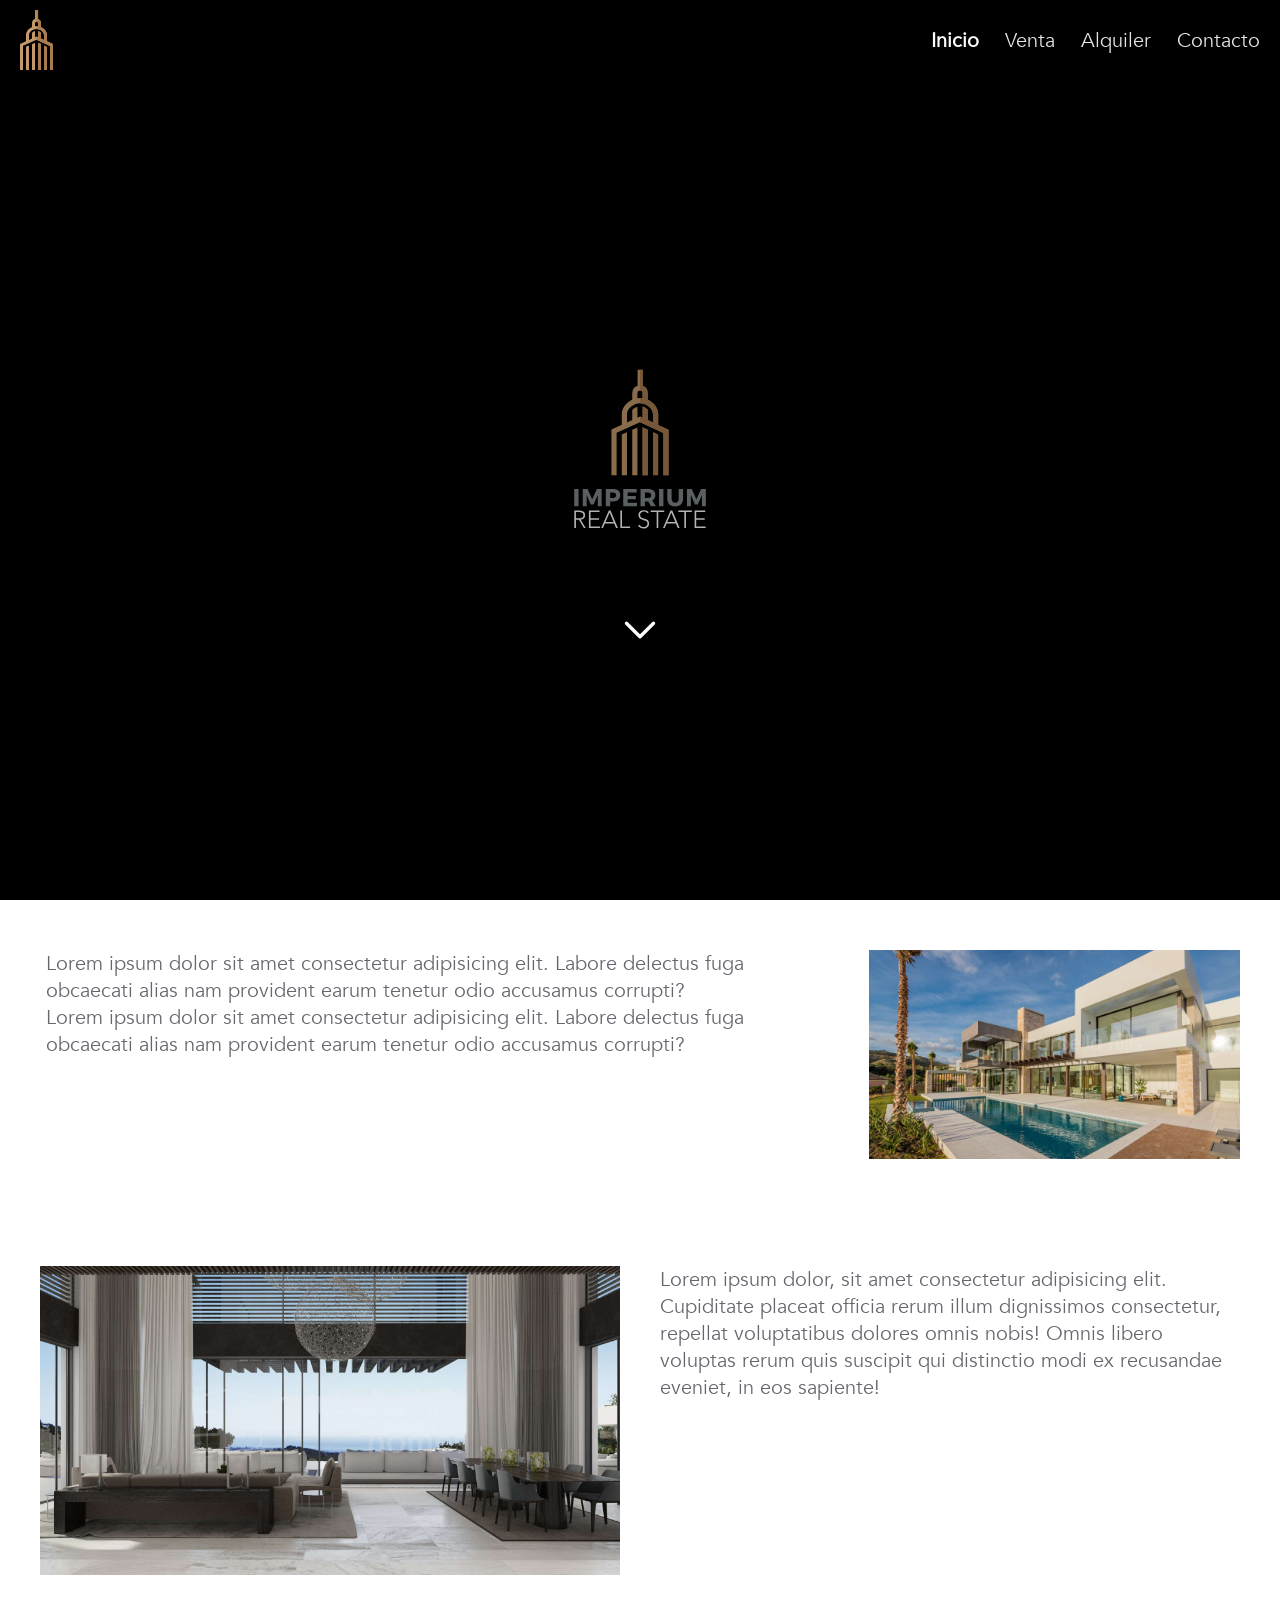
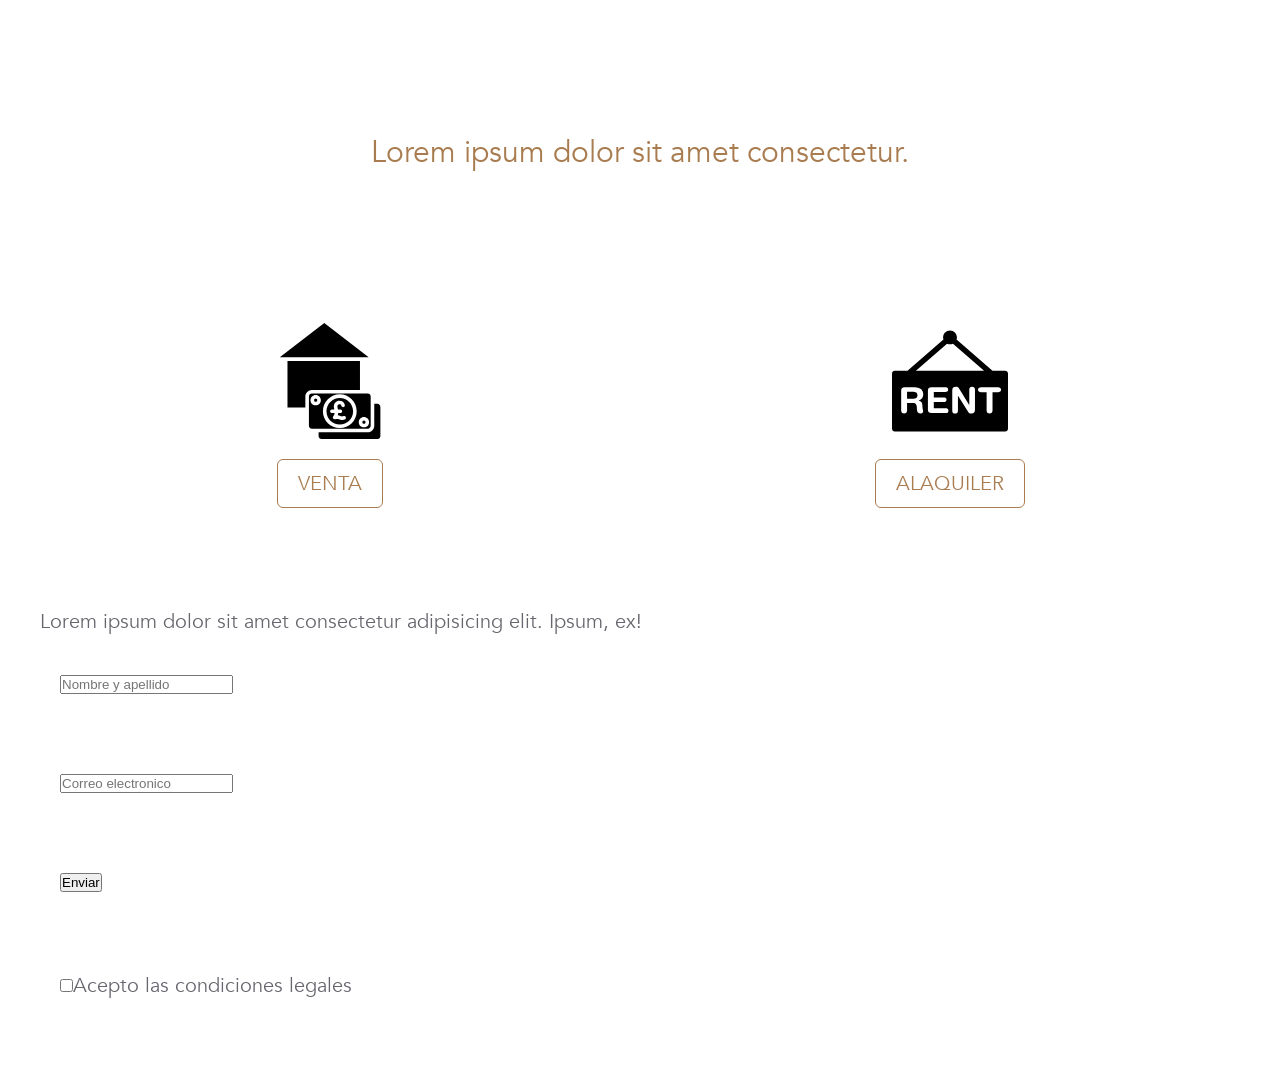
==== index.html @ 6ffb490b "My First commit" ====
<!DOCTYPE html>
<html lang="es">

<head>
    <meta charset="UTF-8">
    <meta http-equiv="X-UA-Compatible" content="IE=edge">
    <meta name="viewport" content="width=device-width, initial-scale=1.0">
    <title>Inicio</title>
    <link rel="stylesheet" href="css/styles.css">
    <script src="js/jquery-3.4.1.min.js"></script>
    <script src="js/main.js"></script>
</head>

<body>

    <header class="transparent">
        <img src="img/logo.svg" alt="Logotipo Sailingcoast">
        <nav>
            <a href="#" class="activo">Inicio</a>
            <a href="#">Venta</a>
            <a href="#">Alquiler</a>
            <a href="#">Contacto</a>
        </nav>
    </header>

    <div class="hero">
        <div></div>
        <div></div>
        <div></div>
        <div class="hero-logo">
            <img src="img/logo-frame.svg" alt="Logotipo Sailingcoast">
        </div>
        <a href="#pr" class="hero-down">
            <img src="img/down.svg" alt="flecha abajo">
        </a>
    </div>

    <div id="burger">
        <div class="barra superior"></div>
        <div class="barra media"></div>
        <div class="barra inferior"></div>
    </div>
    <div class="menu">
        <nav>
            <a href="#">Inicio</a>
            <hr>
            <a href="#">Venta</a>
            <hr>
            <a href="#">Alquiler</a>
            <hr>
            <a href="#">Contacto</a>
        </nav>
        <p class="copyright">&copy; ACME Inc</p>
    </div>

    <div class="fila primera">
        <span id="pr">&nbsp;</span>
        <div class="col-66">
            <p>Lorem ipsum dolor sit amet consectetur adipisicing elit. Labore delectus fuga obcaecati alias nam
                provident earum tenetur odio accusamus corrupti?</p>
            <p>Lorem ipsum dolor sit amet consectetur adipisicing elit. Labore delectus fuga obcaecati alias nam
                provident earum tenetur odio accusamus corrupti?</p>
        </div>

        <div class="col-33">
            <img src="img/thumb4.jpg" alt="imagen casa">
        </div>
    </div>

    <div class="fila">
        <div class="col-50">
            <img src="img/thumb5.jpg" alt="">
        </div>

        <div class="col-50">
            <p>Lorem ipsum dolor, sit amet consectetur adipisicing elit. Cupiditate placeat officia rerum illum
                dignissimos consectetur, repellat voluptatibus dolores omnis nobis! Omnis libero voluptas rerum quis
                suscipit qui distinctio modi ex recusandae eveniet, in eos sapiente!</p>
        </div>
    </div>

    <div class="fila paralax">
        <div class="col-100">
            <p>Lorem ipsum dolor sit amet consectetur.</p>
        </div>
    </div>
    <div class="fila">
        <div class="col-50 caja-nav flex-colum-center">
            <img src="img/comprar.svg" alt="">
            <a href="#">VENTA</a>
        </div>
        <div class="col-50 caja-nav flex-colum-center">
            <img src="img/alquilar.svg" alt="">
            <a href="#">ALAQUILER</a>
        </div>
    </div>

    <div class="fila">
        <div class="col-100">
            <p>Lorem ipsum dolor sit amet consectetur adipisicing elit. Ipsum, ex!</p>
            <form class="contacto">
                <div class="fila">
                    <input class="usuario" type="text" placeholder="Nombre y apellido">
                </div>
                <div class="fila">
                    <input class="email" type="email" placeholder="Correo electronico">
                </div>
                <div class="fila">
                    <button type="submit">Enviar</button>
                </div>
                <div class="fila">
                    <input type="checkbox" id="condiciones">
                    <label for="condiciones">
                        Acepto las condiciones legales
                    </label>
                </div>
            </form>
        </div>
    </div>

</body>

</html>
---- css/styles.css ----
/* Fuentes */

@font-face {
    font-family: "Avenir";
    src: url('../fonts/Avenir-Book.ttf');
}

/* Reseteo */

* {
    margin: 0;
    padding: 0;
    box-sizing: border-box;
}

a {
    text-decoration: none;
    cursor: pointer;
    /* Color heredado */
    color: inherit;

}

/* Generales */

html {
    font-size: 20px;
}

@media (max-width: 440px) {
    html {
        font-size: 18px;
    }
}

body {
    font-family: "Avenir", "sans-serif";
    color: #67666e;
}

img {
    max-width: 100%;
}

/* Hero */

.hero {
    width: 100%;
    height: 100vh;
    background-color: black;
    /* Las propiedades top, right, bottom, y  left especifican el desplazamiento
     desde los bordes del bloque contenedor del elemento. */
    position: absolute;
    top: 0;
    left: 0;
    /* El desbordamiento se recorta y el resto del contenido será invisible. 
    El contenido se puede desplazar mediante programación (por ejemplo, 
    configurando scrollLeft o scrollTo()) */
    overflow: hidden;
}

@keyframes heroAnimation {
    0% {
        opacity: 0;
        animation-timing-function: ease-in;
    }

    12% {
        opacity: 1;
    }

    25% {
        transform: scale(1.2);
    }

    75% {
        opacity: 0;
        transform: scale(1.1);
    }

    100% {
        opacity: 0;
    }
}

.hero div {
    width: 100%;
    height: 100vh;
    /* Las propiedades top, right, bottom, y  left especifican el desplazamiento 
    desde los bordes del bloque contenedor del elemento. */
    position: absolute;
    top: 0;
    left: 0;
    background-size: cover;
    background-position: center;
    background-repeat: none;
    opacity: 0;
    animation: heroAnimation 18s infinite;
}

.hero div:nth-child(1) {
    background-image: url(../img/1.jpg);
}

.hero div:nth-child(2) {
    background-image: url(../img/2.jpg);
    /* Creamos un retraso de la animacion para que se vean ya que estan superpuestas una encima de otra */
    animation-delay: 6s;
}

.hero div:nth-child(3) {
    background-image: url(../img/3.jpg);
    /* Creamos un retraso de la animacion para que se vean ya que estan superpuestas una encima de otra */
    animation-delay: 12s;
}

.hero .hero-logo {
    /* Las propiedades top, right, bottom, y  left especifican el desplazamiento
     desde los bordes del bloque contenedor del elemento. */
    position: absolute;
    top: 50%;
    left: 50%;
    transform: translate(-50%, -50%);
    animation: none;
    opacity: 0.7;
    width: 30%;
    height: auto;
    display: flex;
    justify-content: center;
}

.hero .hero-down {
    /* Las propiedades top, right, bottom, y  left especifican el desplazamiento
     desde los bordes del bloque contenedor del elemento. */
    position: absolute;
    top: 70%;
    left: 50%;
    transform: translate(-50%, -50%);
    animation: none;
    opacity: 1;
    width: 5%;
    height: auto;
    display: flex;
    justify-content: center;
}

@media (max-width: 720px) {
    .hero .hero-logo {
        width: 60%;
    }

    .hero .hero-down {
        width: 15%;
    }

}

@media (max-width: 400px) {
    .hero .hero-logo {
        width: 80%;
    }

    .hero .hero-down {
        width: 20%;
    }

}

/* Header */

header {
    background-color: white;
    box-shadow: 1.5px 4px #b3b3b3;
    height: 80px;
    width: 100%;
    position: fixed;
    top: 0;
    left: 0;
    z-index: 1;
    display: flex;
    justify-content: space-between;
    align-items: center;
    padding: 0 1em;
    transition: 600ms all ease-in-out;
}

header.transparent {
    background-color: transparent;
    box-shadow: none;
}

header img {
    height: 60px;
    width: auto;
}

header nav a {
    color: #67666e;
    font-weight: normal;
    margin-left: 1em;
    transition: all 300ms ease-in-out;
}

header.transparent nav a {
    color: rgb(255, 255, 255, 0.9);
}

header nav a.activo,
header nav a:hover {
    color: #a97c50;
    font-weight: bold;
}

header.transparent nav a.activo,
header.transparent nav a:hover {
    color: white;
}

/* Boton Burger */

#burger {
    position: fixed;
    top: 1rem;
    left: 1rem;
    cursor: pointer;
    z-index: 10;
    display: none;
}

#burger .barra {
    width: 30px;
    height: 2px;
    margin: 6px;
    background-color: #a97c50;
    transition: all 400ms ease-in-out;
}

#burger.abierto .barra {
    background-color: white;
}

#burger.abierto .barra.superior {
    transform: translateY(8px) rotateZ(45deg);
}

#burger.abierto .barra.media {
    width: 0;
}

#burger.abierto .barra.inferior {
    transform: translateY(-8px) rotateZ(-45deg);
}

@media (max-width: 620px) {
    #burger {
        display: block;
    }

    header {
        justify-content: flex-end;
    }

    header nav {
        display: none;
    }
}

/* Menu Lateral */

.menu {
    width: 360px;
    height: 100vh;
    background-color: #424242;
    position: fixed;
    top: 0;
    left: -360px;
    /* Justo lo que mide de ancho 360px*/
    padding-top: 40px;
    transition: all 700ms ease-in-out;
}

.menu.abierto {
    left: 0;
}

.menu nav {
    padding: 1rem;
    display: flex;
    flex-direction: column;
}

.menu nav a {
    padding: 0.6rem 0;
    color: rgba(255, 255, 255, 0.75);
    font-size: 1.1rem;
    transition: all 300ms ease-in-out;
}

.menu nav a:hover {
    color: white;
}

.menu .copyright {
    color: rgba(255, 255, 255, 0.75);
    font-size: 0.9rem;
    /* Para usar Position: absolute su padre tiene que estar posicionado */
    position: absolute;
    bottom: 0;
    left: 0;
    padding: 0.5rem;
    text-align: center;
    width: 100%;
}

/* Layout */

.primera {
    margin-top: 100vh;
}

#pr {
    display: block;
    margin-top: -90px;
    padding-bottom: 90px;
}

.fila {
    display: flex;
    padding: 2rem 1rem;
}

.col-100 {
    width: 100%;
    padding: 0.5rem 1rem;
}

.col-75 {
    width: 75%;
    padding: 0.5rem 1rem;
}

.col-66 {
    width: 66.6666%;
    padding: 0.5rem 1rem;
}

.col-50 {
    width: 50%;
    padding: 0.5rem 1rem;
}

.col-33 {
    width: 33.3333%;
    padding: 0.5rem 1rem;
}

.col-25 {
    width: 25%;
    padding: 0.5rem 1rem;
}

@media(max-width: 720px) {
    .fila {
        flex-direction: column;
        padding: 1rem 0.5rem;
    }

    .col-75,
    .col-66,
    .col-50,
    .col-33,
    .col-25 {
        width: 100%;
    }
}

/* Para alinear filas */
.flex-start {
    display: flex;
    justify-content: flex-start;
    align-items: center;
}

.flex-center {
    display: flex;
    justify-content: center;
    align-items: center;
}

.flex-end {
    display: flex;
    justify-content: end;
    align-items: center;
}

.flex-between {
    display: flex;
    justify-content: space-between;
    align-items: center;
}

.flex-arround {
    display: flex;
    justify-content: space-around;
    align-items: center;
}

/* Para alinear columnas */
.flex-colum-center {
    display: flex;
    flex-direction: column;
    justify-content: center;
    align-items: center;
}

/* Paralax */

.fila.paralax {
    background-image: url(../img/property5.jpg);
    background-size: cover;
    background-position: center;
    background-repeat: no-repeat;
    /* Le damos el efecto de Scroll y dejar la imagen detras */
    background-attachment: fixed;
    padding: 3rem 2rem;
}

.fila.paralax div {
    background-color: rgba(255, 255, 255, 0.75);
    padding: 2rem;
}

.fila.paralax div p {
    font-size: 1.5rem;
    color: #a97c50;
    text-align: center;
}

/* Caja de Navegacion */

.caja-nav img {
    width: 20%;
    margin-bottom: 1em;
}

.caja-nav a {
    border: 1px solid #a97c50;
    background-color: white;
    color: #a97c50;
    font-size: 1rem;
    font-weight: normal;
    padding: 0.5em 1em;
    border-radius: 0.3em;
    cursor: pointer;
    transition: all 400ms ease-in-out;

}

.caja-nav a:hover {
    background-color: #a97c50;
    color: white;
}
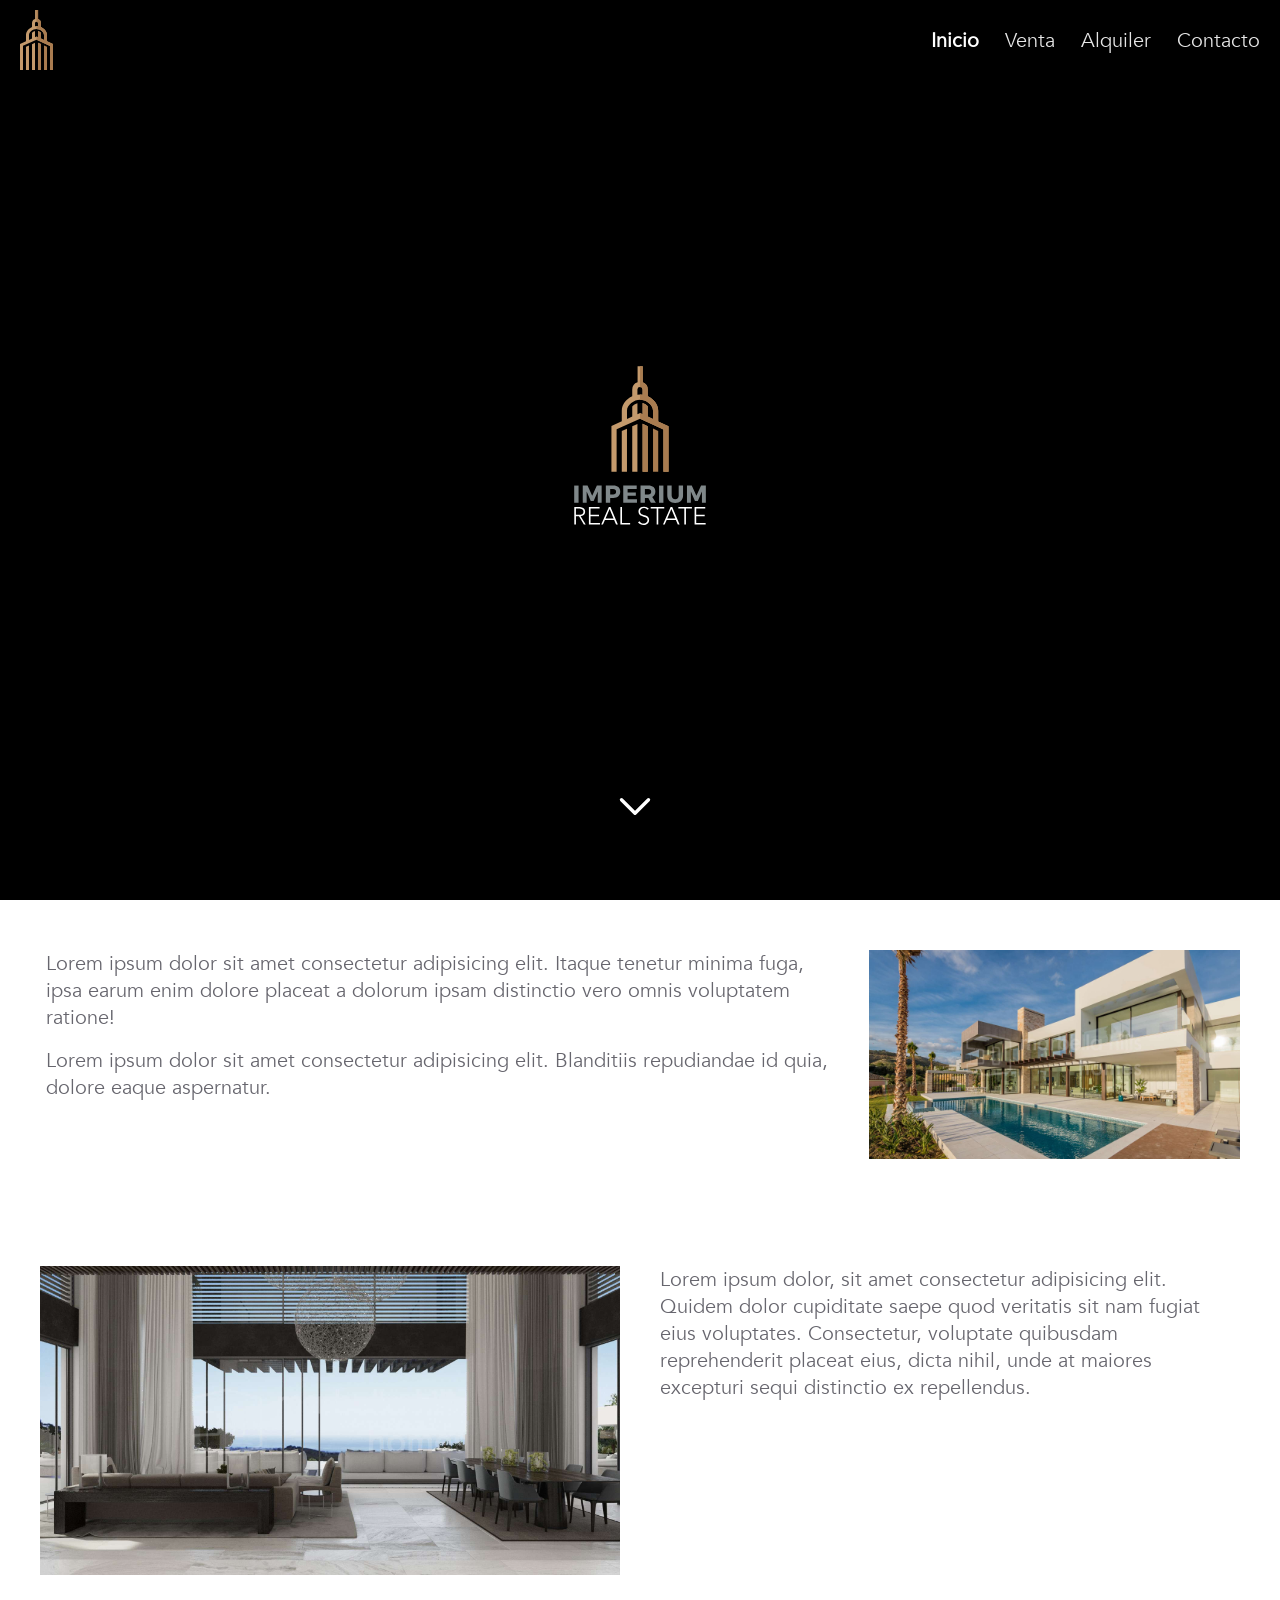
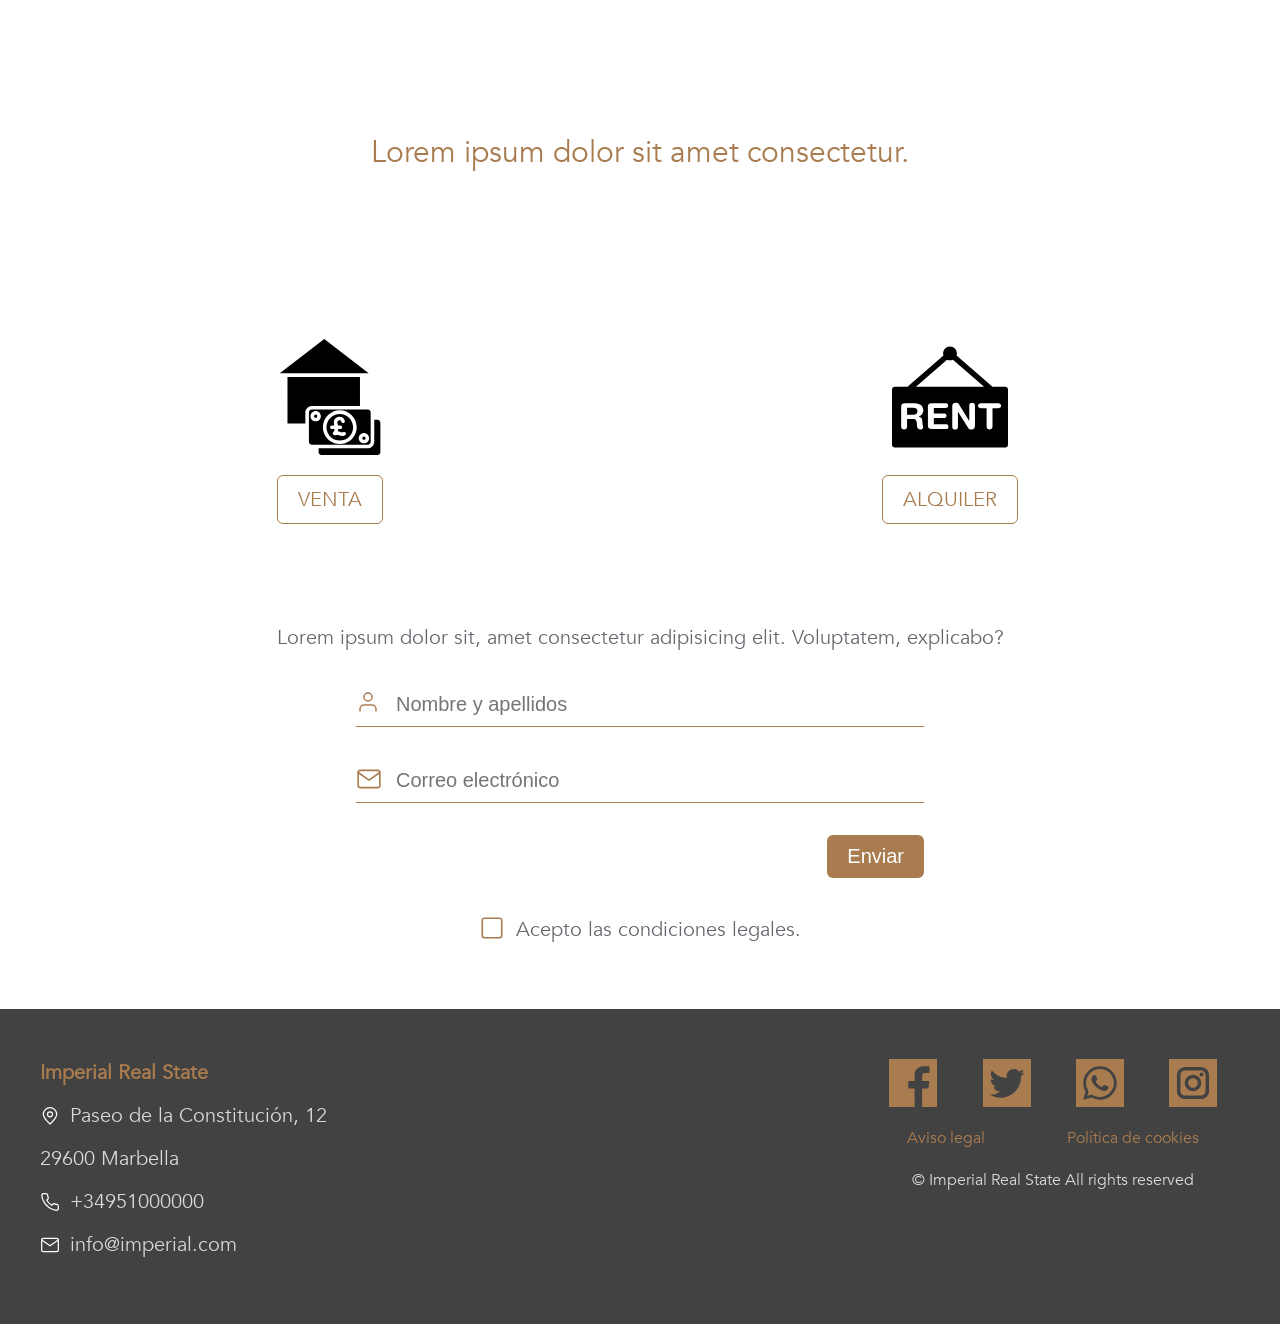
==== commit 12a6c04f: "My final commit" ====
--- a/index.html
+++ b/index.html
@@ -1,123 +1,149 @@
-<!DOCTYPE html>
-<html lang="es">
-
-<head>
-    <meta charset="UTF-8">
-    <meta http-equiv="X-UA-Compatible" content="IE=edge">
-    <meta name="viewport" content="width=device-width, initial-scale=1.0">
-    <title>Inicio</title>
-    <link rel="stylesheet" href="css/styles.css">
-    <script src="js/jquery-3.4.1.min.js"></script>
-    <script src="js/main.js"></script>
-</head>
-
-<body>
-
-    <header class="transparent">
-        <img src="img/logo.svg" alt="Logotipo Sailingcoast">
-        <nav>
-            <a href="#" class="activo">Inicio</a>
-            <a href="#">Venta</a>
-            <a href="#">Alquiler</a>
-            <a href="#">Contacto</a>
-        </nav>
-    </header>
-
-    <div class="hero">
-        <div></div>
-        <div></div>
-        <div></div>
-        <div class="hero-logo">
-            <img src="img/logo-frame.svg" alt="Logotipo Sailingcoast">
-        </div>
-        <a href="#pr" class="hero-down">
-            <img src="img/down.svg" alt="flecha abajo">
-        </a>
-    </div>
-
-    <div id="burger">
-        <div class="barra superior"></div>
-        <div class="barra media"></div>
-        <div class="barra inferior"></div>
-    </div>
-    <div class="menu">
-        <nav>
-            <a href="#">Inicio</a>
-            <hr>
-            <a href="#">Venta</a>
-            <hr>
-            <a href="#">Alquiler</a>
-            <hr>
-            <a href="#">Contacto</a>
-        </nav>
-        <p class="copyright">&copy; ACME Inc</p>
-    </div>
-
-    <div class="fila primera">
-        <span id="pr">&nbsp;</span>
-        <div class="col-66">
-            <p>Lorem ipsum dolor sit amet consectetur adipisicing elit. Labore delectus fuga obcaecati alias nam
-                provident earum tenetur odio accusamus corrupti?</p>
-            <p>Lorem ipsum dolor sit amet consectetur adipisicing elit. Labore delectus fuga obcaecati alias nam
-                provident earum tenetur odio accusamus corrupti?</p>
-        </div>
-
-        <div class="col-33">
-            <img src="img/thumb4.jpg" alt="imagen casa">
-        </div>
-    </div>
-
-    <div class="fila">
-        <div class="col-50">
-            <img src="img/thumb5.jpg" alt="">
-        </div>
-
-        <div class="col-50">
-            <p>Lorem ipsum dolor, sit amet consectetur adipisicing elit. Cupiditate placeat officia rerum illum
-                dignissimos consectetur, repellat voluptatibus dolores omnis nobis! Omnis libero voluptas rerum quis
-                suscipit qui distinctio modi ex recusandae eveniet, in eos sapiente!</p>
-        </div>
-    </div>
-
-    <div class="fila paralax">
-        <div class="col-100">
-            <p>Lorem ipsum dolor sit amet consectetur.</p>
-        </div>
-    </div>
-    <div class="fila">
-        <div class="col-50 caja-nav flex-colum-center">
-            <img src="img/comprar.svg" alt="">
-            <a href="#">VENTA</a>
-        </div>
-        <div class="col-50 caja-nav flex-colum-center">
-            <img src="img/alquilar.svg" alt="">
-            <a href="#">ALAQUILER</a>
-        </div>
-    </div>
-
-    <div class="fila">
-        <div class="col-100">
-            <p>Lorem ipsum dolor sit amet consectetur adipisicing elit. Ipsum, ex!</p>
-            <form class="contacto">
-                <div class="fila">
-                    <input class="usuario" type="text" placeholder="Nombre y apellido">
-                </div>
-                <div class="fila">
-                    <input class="email" type="email" placeholder="Correo electronico">
-                </div>
-                <div class="fila">
-                    <button type="submit">Enviar</button>
-                </div>
-                <div class="fila">
-                    <input type="checkbox" id="condiciones">
-                    <label for="condiciones">
-                        Acepto las condiciones legales
-                    </label>
-                </div>
-            </form>
-        </div>
-    </div>
-
-</body>
-
+<!DOCTYPE html>
+<html lang="es">
+
+<head>
+    <meta charset="UTF-8">
+    <meta name="viewport" content="width=device-width, initial-scale=1.0">
+    <title>Inicio</title>
+    <link rel="stylesheet" href="css/styles.css">
+    <script src="js/jquery-3.4.1.min.js"></script>
+    <script src="js/main.js"></script>
+</head>
+
+<body>
+    <header class="transparente">
+        <img src="img/logo.svg" alt="Logo Imperial Real State">
+        <nav>
+            <a href="#" class="activo">Inicio</a>
+            <a href="ventas.html">Venta</a>
+            <a href="#">Alquiler</a>
+            <a href="contacto.html">Contacto</a>
+        </nav>
+    </header>
+    <div class="hero">
+        <div></div>
+        <div></div>
+        <div></div>
+        <div class="hero-logo">
+            <img src="img/logo-frame.svg" alt="Logo Imperial Real State">
+        </div>
+        <a href="#pr" class="hero-down">
+            <img src="img/down.svg" alt="flecha abajo">
+        </a>
+    </div>
+    <div id="burger">
+        <div class="barra superior"></div>
+        <div class="barra media"></div>
+        <div class="barra inferior"></div>
+    </div>
+    <div class="menu">
+        <nav>
+            <a href="#">Inicio</a>
+            <hr>
+            <a href="ventas.html">Venta</a>
+            <hr>
+            <a href="#">Alquiler</a>
+            <hr>
+            <a href="contacto.html">Contacto</a>
+        </nav>
+        <p class="copyright">&copy; ACME Inc</p>
+    </div>
+    <div class="fila primera">
+        <span id="pr">&nbsp;</span>
+        <div class="col-66">
+            <p>Lorem ipsum dolor sit amet consectetur adipisicing elit. Itaque tenetur minima fuga, ipsa earum enim
+                dolore placeat a dolorum ipsam distinctio vero omnis voluptatem ratione!</p>
+            <p>Lorem ipsum dolor sit amet consectetur adipisicing elit. Blanditiis repudiandae id quia, dolore eaque
+                aspernatur.</p>
+        </div>
+        <div class="col-33">
+            <img src="img/thumb4.jpg" alt="imagen casa">
+        </div>
+    </div>
+    <div class="fila">
+        <div class="col-50">
+            <img src="img/thumb5.jpg" alt="">
+        </div>
+        <div class="col-50">
+            <p>Lorem ipsum dolor, sit amet consectetur adipisicing elit. Quidem dolor cupiditate saepe quod veritatis
+                sit nam fugiat eius voluptates. Consectetur, voluptate quibusdam reprehenderit placeat eius, dicta
+                nihil, unde at maiores excepturi sequi distinctio ex repellendus.</p>
+        </div>
+    </div>
+    <div class="fila parallax">
+        <div class="col-100">
+            <p>Lorem ipsum dolor sit amet consectetur.</p>
+        </div>
+    </div>
+    <div class="fila">
+        <div class="col-50 caja-nav flex-column-center">
+            <img src="img/comprar.svg" alt="">
+            <a href="ventas.html">VENTA</a>
+        </div>
+        <div class="col-50 caja-nav flex-column-center">
+            <img src="img/alquilar.svg" alt="">
+            <a href="#">ALQUILER</a>
+        </div>
+    </div>
+    <div class="fila">
+        <div class="col-100 flex-column-center">
+            <p>Lorem ipsum dolor sit, amet consectetur adipisicing elit. Voluptatem, explicabo?</p>
+            <form class="contacto">
+                <div class="fila">
+                    <input class="usuario" type="text" placeholder="Nombre y apellidos">
+                </div>
+                <div class="fila">
+                    <input class="email" type="email" placeholder="Correo electrónico">
+                </div>
+                <div class="fila flex-end">
+                    <button type="submit">Enviar</button>
+                </div>
+                <div class="fila flex-center">
+                    <input type="checkbox" id="condiciones">
+                    <label for="condiciones">
+                        Acepto las condiciones legales.
+                    </label>
+                </div>
+            </form>
+        </div>
+    </div>
+    <footer class="fila">
+        <div class="col-33">
+            <p>Imperial Real State</p>
+            <p class="flex-start">
+                <img class="m-r-small" src="img/map.svg" alt="Icono de mapa">
+                Paseo de la Constitución, 12
+            </p>
+            <p>29600 Marbella</p>
+            <p class="flex-start">
+                <img class="m-r-small" src="img/phone.svg" alt="Icono de teléfono">
+                +34951000000
+            </p>
+            <p class="flex-start">
+                <img class="m-r-small" src="img/mail.svg" alt="Icono de email">
+                info@imperial.com
+            </p>
+        </div>
+        <div class="col-33">
+            <iframe
+                src="https://www.google.com/maps/embed?pb=!1m18!1m12!1m3!1d3206.9661094790026!2d-4.89145418531769!3d36.50668018001005!2m3!1f0!2f0!3f0!3m2!1i1024!2i768!4f13.1!3m3!1m2!1s0xd7327fed804f7f5%3A0x4806dfa1e50c2dd2!2sMarbella%20Center%2C%2029602%20Marbella%2C%20M%C3%A1laga!5e0!3m2!1ses!2ses!4v1611743016986!5m2!1ses!2ses"
+                width="100%" height="100%" frameborder="0" style="border:0;" allowfullscreen="" aria-hidden="false"
+                tabindex="0"></iframe>
+        </div>
+        <div class="col-33">
+            <div class="flex-around">
+                <img class="rrss" src="img/facebook.svg" alt="Icono de Facebook">
+                <img class="rrss" src="img/twitter.svg" alt="Icono de Twitter">
+                <img class="rrss" src="img/whatsapp.svg" alt="Icono de Whatsapp">
+                <img class="rrss" src="img/instagram.svg" alt="Icono de Instagram">
+            </div>
+            <div class="flex-around m-t">
+                <a href="contacto.html#aviso">Aviso legal</a>
+                <a href="contacto.html#cookies">Política de cookies</a>
+            </div>
+            <p class="copyright m-t">&copy; Imperial Real State All rights reserved</p>
+        </div>
+    </footer>
+</body>
+
 </html>
--- a/css/styles.css
+++ b/css/styles.css
@@ -1,462 +1,671 @@
-/* Fuentes */
-
-@font-face {
-    font-family: "Avenir";
-    src: url('../fonts/Avenir-Book.ttf');
-}
-
-/* Reseteo */
-
-* {
-    margin: 0;
-    padding: 0;
-    box-sizing: border-box;
-}
-
-a {
-    text-decoration: none;
-    cursor: pointer;
-    /* Color heredado */
-    color: inherit;
-
-}
-
-/* Generales */
-
-html {
-    font-size: 20px;
-}
-
-@media (max-width: 440px) {
-    html {
-        font-size: 18px;
-    }
-}
-
-body {
-    font-family: "Avenir", "sans-serif";
-    color: #67666e;
-}
-
-img {
-    max-width: 100%;
-}
-
-/* Hero */
-
-.hero {
-    width: 100%;
-    height: 100vh;
-    background-color: black;
-    /* Las propiedades top, right, bottom, y  left especifican el desplazamiento
-     desde los bordes del bloque contenedor del elemento. */
-    position: absolute;
-    top: 0;
-    left: 0;
-    /* El desbordamiento se recorta y el resto del contenido será invisible. 
-    El contenido se puede desplazar mediante programación (por ejemplo, 
-    configurando scrollLeft o scrollTo()) */
-    overflow: hidden;
-}
-
-@keyframes heroAnimation {
-    0% {
-        opacity: 0;
-        animation-timing-function: ease-in;
-    }
-
-    12% {
-        opacity: 1;
-    }
-
-    25% {
-        transform: scale(1.2);
-    }
-
-    75% {
-        opacity: 0;
-        transform: scale(1.1);
-    }
-
-    100% {
-        opacity: 0;
-    }
-}
-
-.hero div {
-    width: 100%;
-    height: 100vh;
-    /* Las propiedades top, right, bottom, y  left especifican el desplazamiento 
-    desde los bordes del bloque contenedor del elemento. */
-    position: absolute;
-    top: 0;
-    left: 0;
-    background-size: cover;
-    background-position: center;
-    background-repeat: none;
-    opacity: 0;
-    animation: heroAnimation 18s infinite;
-}
-
-.hero div:nth-child(1) {
-    background-image: url(../img/1.jpg);
-}
-
-.hero div:nth-child(2) {
-    background-image: url(../img/2.jpg);
-    /* Creamos un retraso de la animacion para que se vean ya que estan superpuestas una encima de otra */
-    animation-delay: 6s;
-}
-
-.hero div:nth-child(3) {
-    background-image: url(../img/3.jpg);
-    /* Creamos un retraso de la animacion para que se vean ya que estan superpuestas una encima de otra */
-    animation-delay: 12s;
-}
-
-.hero .hero-logo {
-    /* Las propiedades top, right, bottom, y  left especifican el desplazamiento
-     desde los bordes del bloque contenedor del elemento. */
-    position: absolute;
-    top: 50%;
-    left: 50%;
-    transform: translate(-50%, -50%);
-    animation: none;
-    opacity: 0.7;
-    width: 30%;
-    height: auto;
-    display: flex;
-    justify-content: center;
-}
-
-.hero .hero-down {
-    /* Las propiedades top, right, bottom, y  left especifican el desplazamiento
-     desde los bordes del bloque contenedor del elemento. */
-    position: absolute;
-    top: 70%;
-    left: 50%;
-    transform: translate(-50%, -50%);
-    animation: none;
-    opacity: 1;
-    width: 5%;
-    height: auto;
-    display: flex;
-    justify-content: center;
-}
-
-@media (max-width: 720px) {
-    .hero .hero-logo {
-        width: 60%;
-    }
-
-    .hero .hero-down {
-        width: 15%;
-    }
-
-}
-
-@media (max-width: 400px) {
-    .hero .hero-logo {
-        width: 80%;
-    }
-
-    .hero .hero-down {
-        width: 20%;
-    }
-
-}
-
-/* Header */
-
-header {
-    background-color: white;
-    box-shadow: 1.5px 4px #b3b3b3;
-    height: 80px;
-    width: 100%;
-    position: fixed;
-    top: 0;
-    left: 0;
-    z-index: 1;
-    display: flex;
-    justify-content: space-between;
-    align-items: center;
-    padding: 0 1em;
-    transition: 600ms all ease-in-out;
-}
-
-header.transparent {
-    background-color: transparent;
-    box-shadow: none;
-}
-
-header img {
-    height: 60px;
-    width: auto;
-}
-
-header nav a {
-    color: #67666e;
-    font-weight: normal;
-    margin-left: 1em;
-    transition: all 300ms ease-in-out;
-}
-
-header.transparent nav a {
-    color: rgb(255, 255, 255, 0.9);
-}
-
-header nav a.activo,
-header nav a:hover {
-    color: #a97c50;
-    font-weight: bold;
-}
-
-header.transparent nav a.activo,
-header.transparent nav a:hover {
-    color: white;
-}
-
-/* Boton Burger */
-
-#burger {
-    position: fixed;
-    top: 1rem;
-    left: 1rem;
-    cursor: pointer;
-    z-index: 10;
-    display: none;
-}
-
-#burger .barra {
-    width: 30px;
-    height: 2px;
-    margin: 6px;
-    background-color: #a97c50;
-    transition: all 400ms ease-in-out;
-}
-
-#burger.abierto .barra {
-    background-color: white;
-}
-
-#burger.abierto .barra.superior {
-    transform: translateY(8px) rotateZ(45deg);
-}
-
-#burger.abierto .barra.media {
-    width: 0;
-}
-
-#burger.abierto .barra.inferior {
-    transform: translateY(-8px) rotateZ(-45deg);
-}
-
-@media (max-width: 620px) {
-    #burger {
-        display: block;
-    }
-
-    header {
-        justify-content: flex-end;
-    }
-
-    header nav {
-        display: none;
-    }
-}
-
-/* Menu Lateral */
-
-.menu {
-    width: 360px;
-    height: 100vh;
-    background-color: #424242;
-    position: fixed;
-    top: 0;
-    left: -360px;
-    /* Justo lo que mide de ancho 360px*/
-    padding-top: 40px;
-    transition: all 700ms ease-in-out;
-}
-
-.menu.abierto {
-    left: 0;
-}
-
-.menu nav {
-    padding: 1rem;
-    display: flex;
-    flex-direction: column;
-}
-
-.menu nav a {
-    padding: 0.6rem 0;
-    color: rgba(255, 255, 255, 0.75);
-    font-size: 1.1rem;
-    transition: all 300ms ease-in-out;
-}
-
-.menu nav a:hover {
-    color: white;
-}
-
-.menu .copyright {
-    color: rgba(255, 255, 255, 0.75);
-    font-size: 0.9rem;
-    /* Para usar Position: absolute su padre tiene que estar posicionado */
-    position: absolute;
-    bottom: 0;
-    left: 0;
-    padding: 0.5rem;
-    text-align: center;
-    width: 100%;
-}
-
-/* Layout */
-
-.primera {
-    margin-top: 100vh;
-}
-
-#pr {
-    display: block;
-    margin-top: -90px;
-    padding-bottom: 90px;
-}
-
-.fila {
-    display: flex;
-    padding: 2rem 1rem;
-}
-
-.col-100 {
-    width: 100%;
-    padding: 0.5rem 1rem;
-}
-
-.col-75 {
-    width: 75%;
-    padding: 0.5rem 1rem;
-}
-
-.col-66 {
-    width: 66.6666%;
-    padding: 0.5rem 1rem;
-}
-
-.col-50 {
-    width: 50%;
-    padding: 0.5rem 1rem;
-}
-
-.col-33 {
-    width: 33.3333%;
-    padding: 0.5rem 1rem;
-}
-
-.col-25 {
-    width: 25%;
-    padding: 0.5rem 1rem;
-}
-
-@media(max-width: 720px) {
-    .fila {
-        flex-direction: column;
-        padding: 1rem 0.5rem;
-    }
-
-    .col-75,
-    .col-66,
-    .col-50,
-    .col-33,
-    .col-25 {
-        width: 100%;
-    }
-}
-
-/* Para alinear filas */
-.flex-start {
-    display: flex;
-    justify-content: flex-start;
-    align-items: center;
-}
-
-.flex-center {
-    display: flex;
-    justify-content: center;
-    align-items: center;
-}
-
-.flex-end {
-    display: flex;
-    justify-content: end;
-    align-items: center;
-}
-
-.flex-between {
-    display: flex;
-    justify-content: space-between;
-    align-items: center;
-}
-
-.flex-arround {
-    display: flex;
-    justify-content: space-around;
-    align-items: center;
-}
-
-/* Para alinear columnas */
-.flex-colum-center {
-    display: flex;
-    flex-direction: column;
-    justify-content: center;
-    align-items: center;
-}
-
-/* Paralax */
-
-.fila.paralax {
-    background-image: url(../img/property5.jpg);
-    background-size: cover;
-    background-position: center;
-    background-repeat: no-repeat;
-    /* Le damos el efecto de Scroll y dejar la imagen detras */
-    background-attachment: fixed;
-    padding: 3rem 2rem;
-}
-
-.fila.paralax div {
-    background-color: rgba(255, 255, 255, 0.75);
-    padding: 2rem;
-}
-
-.fila.paralax div p {
-    font-size: 1.5rem;
-    color: #a97c50;
-    text-align: center;
-}
-
-/* Caja de Navegacion */
-
-.caja-nav img {
-    width: 20%;
-    margin-bottom: 1em;
-}
-
-.caja-nav a {
-    border: 1px solid #a97c50;
-    background-color: white;
-    color: #a97c50;
-    font-size: 1rem;
-    font-weight: normal;
-    padding: 0.5em 1em;
-    border-radius: 0.3em;
-    cursor: pointer;
-    transition: all 400ms ease-in-out;
-
-}
-
-.caja-nav a:hover {
-    background-color: #a97c50;
-    color: white;
+/* Fuentes */
+
+@font-face {
+    font-family: "Avenir";
+    src: url('../fonts/Avenir-Book.ttf');
+}
+
+/* Reseteo */
+
+* {
+    margin: 0;
+    padding: 0;
+    box-sizing: border-box;
+}
+
+a {
+    text-decoration: none;
+    cursor: pointer;
+    color: inherit;
+}
+
+/* Generales */
+
+html {
+    font-size: 20px;
+}
+
+@media (max-width: 440px) {
+    html {
+        font-size: 18px;
+    }
+}
+
+body {
+    font-family: "Avenir", sans-serif;
+    color: #67666e;
+}
+
+img {
+    max-width: 100%;
+}
+
+p {
+    margin-bottom: 0.8rem;
+}
+
+/* Hero */
+
+.hero {
+    width: 100%;
+    height: 100vh;
+    background-color: black;
+    position: absolute;
+    top: 0;
+    left: 0;
+    overflow: hidden;
+}
+
+@keyframes heroAnimation {
+    0% {
+        opacity: 0;
+        animation-timing-function: ease-in;
+    }
+
+    12% { opacity: 1;}
+
+    25% { transform: scale(1.2);}
+
+    75% {
+        opacity: 0;
+        transform: scale(1.1);
+    }
+
+    100% {
+        opacity: 0;
+    }
+}
+
+.hero div {
+    width: 100%;
+    height: 100vh;
+    position: absolute;
+    top: 0;
+    left: 0;
+    background-size: cover;
+    background-position: center;
+    background-repeat: none;
+    opacity: 0;
+    animation: heroAnimation 18s infinite;
+}
+
+.hero div:nth-child(1) {
+    background-image: url('../img/front1.jpg');
+}
+
+.hero div:nth-child(2) {
+    background-image: url('../img/front2.jpg');
+    animation-delay: 6s;
+}
+
+.hero div:nth-child(3) {
+    background-image: url('../img/front3.jpg');
+    animation-delay: 12s;
+}
+
+.hero .hero-logo {
+    position: absolute;
+    top: 50%;
+    left: 50%;
+    transform: translate(-50%, -50%);
+    animation: none;
+    opacity: 1;
+    width: 30%;
+    height: auto;
+}
+
+.hero .hero-down {
+    position: absolute;
+    top: 90%;
+    left: 50%;
+    transform: translate(-50%, -50%);
+    animation: none;
+    opacity: 1;
+    width: 5%;
+    height: auto;
+}
+
+@media (max-width: 720px) {
+    .hero .hero-logo {
+        width: 60%;
+    }
+    .hero .hero-down {
+        width: 15%;
+    }
+}
+
+@media (max-width: 400px) {
+    .hero .hero-logo {
+        width: 80%;
+    }
+    .hero .hero-down {
+        width: 20%;
+    }
+}
+
+/* Header */
+
+header {
+    background-color: white;
+    box-shadow: 1.5px 1.5px 4px #b3b3b3;
+    height: 80px;
+    width: 100%;
+    position: fixed;
+    top: 0;
+    left: 0;
+    z-index: 1;
+    display: flex;
+    justify-content: space-between;
+    align-items: center;
+    padding: 0 1em;
+    transition: 600ms all ease-in-out;
+}
+
+header.transparente {
+    background-color: transparent;
+    box-shadow: none;
+}
+
+header img {
+    height: 60px;
+    width: auto;
+}
+
+header nav a {
+    color: #67666e;
+    font-weight: normal;
+    margin-left: 1em;
+    transition: 300ms ease-in-out all;
+}
+
+header.transparente nav a {
+    color: rgba(255, 255, 255, 0.9);
+}
+
+header nav a.activo,
+header nav a:hover {
+    color: #a97c50;
+    font-weight: bold;
+}
+
+header.transparente nav a.activo,
+header.transparente nav a:hover {
+    color: white;
+}
+
+
+/* Botón burger */
+
+#burger {
+    position: fixed;
+    top: 1rem;
+    left: 1rem;
+    cursor: pointer;
+    z-index: 10;
+    display: none;
+}
+
+#burger .barra {
+    width: 30px;
+    height: 2px;
+    margin: 6px;
+    background-color: #a97c50;
+    transition: 400ms all ease-in-out
+}
+
+#burger.abierto .barra {
+    background-color: white;
+}
+
+#burger.abierto .barra.superior {
+    transform: translateY(8px) rotateZ(45deg);
+}
+
+#burger.abierto .barra.media {
+    width: 0;
+}
+
+#burger.abierto .barra.inferior {
+    transform: translateY(-8px) rotateZ(-45deg);
+}
+
+@media (max-width: 620px) {
+    #burger {
+        display: block;
+    }
+
+    header {
+        justify-content: flex-end;
+    }
+
+    header nav {
+        display: none;
+    }
+}
+
+/* Menú lateral */
+
+.menu {
+    width: 360px;
+    height: 100vh;
+    background-color: #424242;
+    position: fixed;
+    top: 0;
+    left: -360px;
+    padding-top: 40px;
+    transition: all 700ms ease-in-out;
+}
+
+.menu.abierto {
+    left: 0;
+}
+
+.menu nav {
+    padding: 1rem;
+    display: flex;
+    flex-direction: column;
+}
+
+.menu nav a {
+    padding: 0.6rem 0;
+    color: rgba(255, 255, 255, 0.75);
+    font-size: 1.1rem;
+    transition: 300ms all ease-in-out;
+}
+
+.menu nav a:hover {
+    color: white;
+}
+
+.menu .copyright {
+    color: rgba(255, 255, 255, 0.75);
+    font-size: 0.9rem;
+    position: absolute;
+    bottom: 0;
+    left: 0;
+    padding: 0.5rem;
+    text-align: center;
+    width: 100%;
+}
+
+/* Layout */
+
+.primera {
+    margin-top: 100vh;
+}
+
+#pr,
+#legal,
+#cookies {
+    display: block;
+    margin-top: -90px;
+    padding-bottom: 90px;
+}
+
+.fila {
+    display: flex;
+    padding: 2rem 1rem;
+}
+
+.fila.contacto {
+    margin-top: 80px;
+}
+
+.col-100 {
+    width: 100%;
+    padding: 0.5rem 1rem;
+}
+
+.col-75 {
+    width: 75%;
+    padding: 0.5rem 1rem;
+}
+
+
+.col-66 {
+    width: 66.66666%;
+    padding: 0.5rem 1rem;
+}
+
+.col-50 {
+    width: 50%;
+    padding: 0.5rem 1rem;
+}
+
+.col-33 {
+    width: 33.33333%;
+    padding: 0.5rem 1rem;
+}
+
+.col-25 {
+    width: 25%;
+    padding: 0.5rem 1rem;
+}
+
+@media (max-width: 720px) {
+    .fila {
+        flex-direction: column;
+        padding: 1rem 0.5rem;
+    }
+
+    .col-75,
+    .col-66,
+    .col-50,
+    .col-33,
+    .col-25 {
+        width: 100%;
+    }
+
+}
+
+.flex-start {
+    display: flex;
+    justify-content: flex-start;
+    align-items: center;
+}
+
+.flex-center {
+    display: flex;
+    justify-content: center;
+    align-items: center;
+}
+
+.flex-end {
+    display: flex;
+    justify-content: flex-end;
+    align-items: center;
+}
+
+.flex-between {
+    display: flex;
+    justify-content: space-between;
+    align-items: center;
+}
+
+.flex-around {
+    display: flex;
+    justify-content: space-around;
+    align-items: center;
+}
+
+.flex-column-center {
+    display: flex;
+    flex-direction: column;
+    justify-content: center;
+    align-items: center;
+}
+
+/* Espaciados y márgenes */
+
+.m-t {
+    margin-top: 1rem;
+}
+
+.m-b {
+    margin-bottom: 1rem;
+}
+
+.m-l {
+    margin-left: 1rem;
+}
+
+.m-r {
+    margin-right: 1rem;
+}
+
+.m-t-small {
+    margin-top: 0.5rem;
+}
+
+.m-b-small {
+    margin-bottom: 0.5rem;
+}
+
+.m-l-small {
+    margin-left:0.5rem;
+}
+
+.m-r-small {
+    margin-right: 0.5rem;
+}
+
+/* Parallax */
+
+.fila.parallax {
+    background-image: url('../img/property5.jpg');
+    background-size: cover;
+    background-position: center;
+    background-repeat: no-repeat;
+    background-attachment: fixed;
+    padding: 3rem 2rem;
+}
+
+.fila.parallax div {
+    background-color: rgba(255, 255, 255, 0.75);
+    padding: 2rem;
+}
+
+.fila.parallax div p {
+    font-size: 1.5rem;
+    color: #a97c50;
+    text-align: center;
+}
+
+/* Caja navegación */
+
+.caja-nav img {
+    width: 20%;
+    margin-bottom: 1em;
+}
+
+.caja-nav a {
+    border: 1px solid #a97c50;
+    background-color: white;
+    color: #a97c50;
+    font-size: 1rem;
+    font-weight: normal;
+    padding: 0.5em 1em;
+    border-radius: 0.3em;
+    cursor: pointer;
+    transition: all ease-in-out 400ms;
+}
+
+.caja-nav a:hover {
+    background-color: #a97c50;
+    color: white;
+}
+
+/* Formulario contacto */
+
+
+form.contacto {
+    width: 50%;
+}
+
+@media (max-width: 720px) {
+    form.contacto {
+        width: 75%;
+    }
+}
+
+@media (max-width: 440px) {
+    form.contacto {
+        width: 100%;
+    }
+}
+
+form.contacto .fila {
+    padding: 0.8rem;
+}
+
+input {
+    border: none;
+    border-bottom: 1.5px solid #a97c50;
+    font-size: 1rem;
+    padding: 0.5em 1em;
+    width: 100%;
+}
+
+input:focus {
+    outline: none;
+    border-bottom: 1.5px solid #643e18;
+}
+
+input.usuario {
+    background-image: url('../img/user.svg');
+    background-repeat: no-repeat;
+    background-position: 0 7px;
+    padding-left: 2em;
+}
+
+input.email {
+    background-image: url('../img/mail-bronce.svg');
+    background-repeat: no-repeat;
+    background-position: 0 7px;
+    padding-left: 2em;
+}
+
+button {
+    border: none;
+    background-color: #a97c50;
+    color:white;
+    font-size: 1rem;
+    font-weight: normal;
+    padding: 0.5em 1em;
+    border-radius: 0.3em;
+    cursor: pointer;
+    transition: all ease-in-out 400ms;
+}
+
+button:hover {
+    background-color: #81501e;
+}
+
+input[type="checkbox"] {
+    display: none;
+}
+
+input[type="checkbox"] + label::before {
+    content: url('../img/square.svg');
+    position: relative;
+    top: 5px;
+    padding-right: 5px;
+}
+input[type="checkbox"]:checked + label::before {
+    content: url('../img/check-square.svg');
+}
+
+/* Footer */
+
+footer {
+    background-color: #424242;
+}
+
+footer p {
+    color:rgba(255, 255, 255, 0.8);
+}
+
+footer p:first-child {
+    color: #a97c50;
+    font-weight: bold;
+}
+
+footer img.rrss {
+    height: 48px;
+}
+
+footer a {
+    font-size: 0.8rem;
+    color: #a97c50;
+    transition: 400ms ease-in-out all;
+}
+
+footer a:hover {
+    color: #704a24;
+}
+
+footer .copyright {
+    color:rgba(255, 255, 255, 0.8);
+    font-size: 0.8rem;
+    text-align: center;
+}
+
+/* Card */
+
+.fila.grid {
+    margin-top: 100px;
+    display: grid;
+    grid-template-columns: repeat(auto-fit, 360px);
+    grid-gap: 1.5rem;
+    justify-content: center;
+}
+
+.card {
+    width: 360px;
+    border-radius: 0.5rem;
+    box-shadow: 2px 2px 4px grey;
+    display: flex;
+    flex-direction: column;
+    align-items: center;
+    overflow: hidden;
+}
+
+.card img {
+    height: 320px;
+}
+
+.card .footer-card {
+    padding: 0.8rem;
+    width: 100%;
+    height: 174px;
+    display: flex;
+    flex-direction: column;
+    justify-content: space-between;
+    align-items: flex-start;
+}
+
+.card .footer-card p {
+    margin-bottom: 0.5rem;
+}
+
+.card .footer-card p:first-child {
+    font-weight: bold;
+}
+
+.card .footer-card a {
+    background-color: #a97c50;
+    color: white;
+    font-size: 0.8rem;
+    border-radius: 0.3em;
+    padding: 0.5em 1em;
+    align-self: center;
+    transition: 400ms ease-in all;
+}
+
+.card .footer-card a:hover {
+    background-color: #664626;
+}
+
+/* Ficha propiedad */
+
+.propiedad {
+    margin-top: 80px;
+    background-image: url('../img/property5.jpg');
+    background-size: cover;
+    background-position: center;
+    background-repeat: no-repeat;
+}
+
+.propiedad div:first-child {
+    background-color: rgba(255, 255, 255, 0.9);
+}
+
+.propiedad div:first-child h1 {
+    font-size: 1.4rem;
+    color: #a97c50;
+}
+
+.propiedad div:first-child p img { 
+    width: 28px;
+    height: 28px;
 }
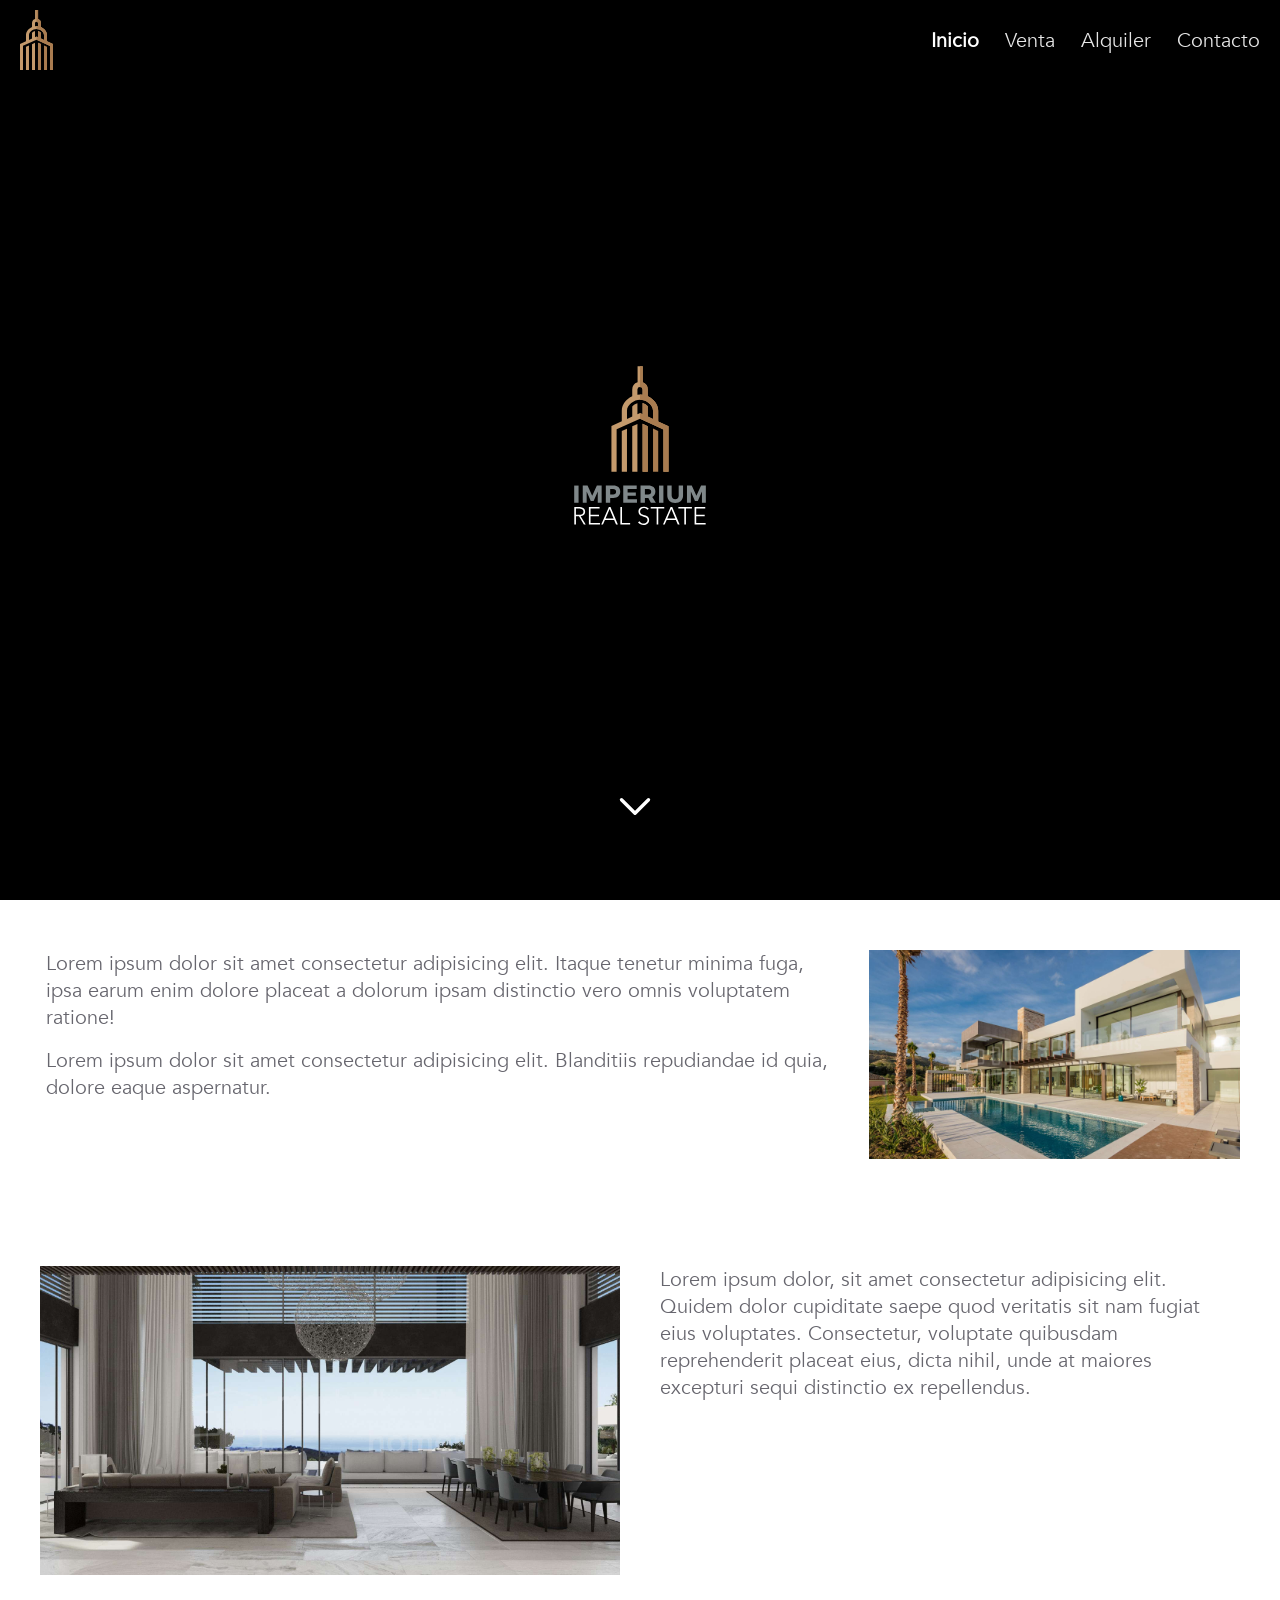
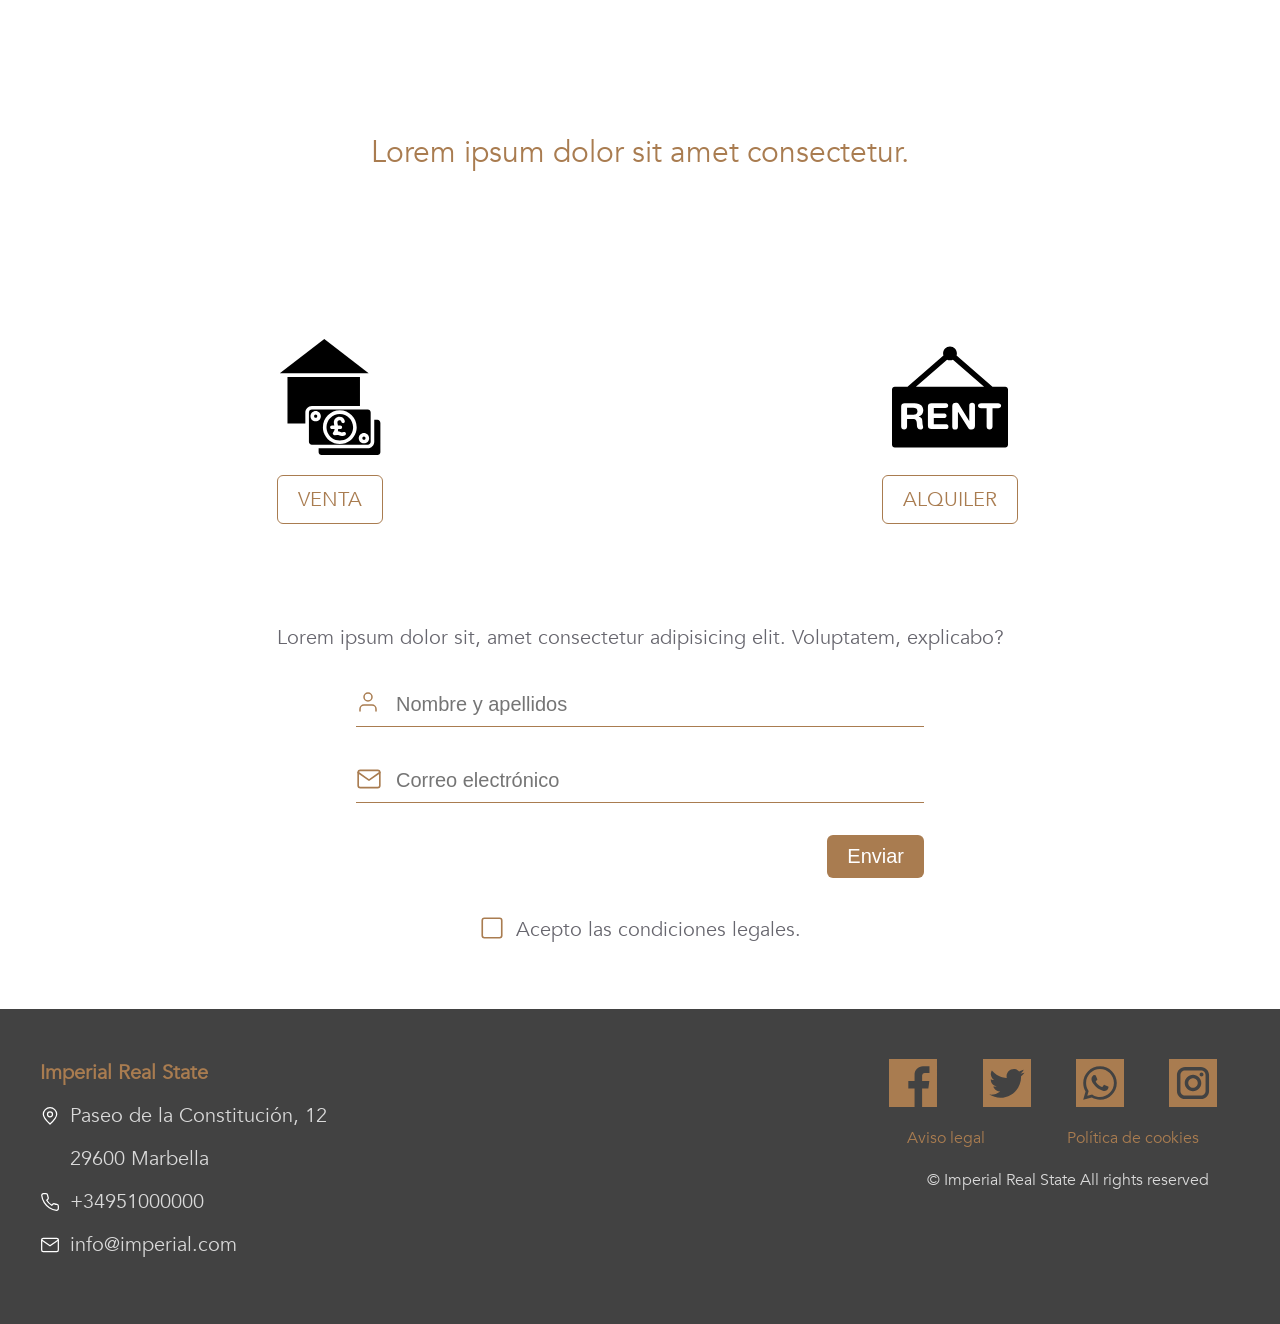
==== commit e994fcd2: "changing styles and index.html" ====
--- a/index.html
+++ b/index.html
@@ -20,6 +20,7 @@
             <a href="contacto.html">Contacto</a>
         </nav>
     </header>
+
     <div class="hero">
         <div></div>
         <div></div>
@@ -36,6 +37,7 @@
         <div class="barra media"></div>
         <div class="barra inferior"></div>
     </div>
+
     <div class="menu">
         <nav>
             <a href="#">Inicio</a>
@@ -48,6 +50,7 @@
         </nav>
         <p class="copyright">&copy; ACME Inc</p>
     </div>
+
     <div class="fila primera">
         <span id="pr">&nbsp;</span>
         <div class="col-66">
@@ -60,6 +63,7 @@
             <img src="img/thumb4.jpg" alt="imagen casa">
         </div>
     </div>
+
     <div class="fila">
         <div class="col-50">
             <img src="img/thumb5.jpg" alt="">
@@ -70,11 +74,13 @@
                 nihil, unde at maiores excepturi sequi distinctio ex repellendus.</p>
         </div>
     </div>
+
     <div class="fila parallax">
         <div class="col-100">
             <p>Lorem ipsum dolor sit amet consectetur.</p>
         </div>
     </div>
+
     <div class="fila">
         <div class="col-50 caja-nav flex-column-center">
             <img src="img/comprar.svg" alt="">
@@ -85,6 +91,7 @@
             <a href="#">ALQUILER</a>
         </div>
     </div>
+
     <div class="fila">
         <div class="col-100 flex-column-center">
             <p>Lorem ipsum dolor sit, amet consectetur adipisicing elit. Voluptatem, explicabo?</p>
@@ -107,6 +114,7 @@
             </form>
         </div>
     </div>
+
     <footer class="fila">
         <div class="col-33">
             <p>Imperial Real State</p>
@@ -114,7 +122,7 @@
                 <img class="m-r-small" src="img/map.svg" alt="Icono de mapa">
                 Paseo de la Constitución, 12
             </p>
-            <p>29600 Marbella</p>
+            <p> 29600 Marbella</p>
             <p class="flex-start">
                 <img class="m-r-small" src="img/phone.svg" alt="Icono de teléfono">
                 +34951000000
@@ -126,9 +134,9 @@
         </div>
         <div class="col-33">
             <iframe
-                src="https://www.google.com/maps/embed?pb=!1m18!1m12!1m3!1d3206.9661094790026!2d-4.89145418531769!3d36.50668018001005!2m3!1f0!2f0!3f0!3m2!1i1024!2i768!4f13.1!3m3!1m2!1s0xd7327fed804f7f5%3A0x4806dfa1e50c2dd2!2sMarbella%20Center%2C%2029602%20Marbella%2C%20M%C3%A1laga!5e0!3m2!1ses!2ses!4v1611743016986!5m2!1ses!2ses"
-                width="100%" height="100%" frameborder="0" style="border:0;" allowfullscreen="" aria-hidden="false"
-                tabindex="0"></iframe>
+                src="https://www.google.com/maps/embed?pb=!1m18!1m12!1m3!1d3203.9031945904558!2d-6.251472184658523!3d36.58055057999437!2m3!1f0!2f0!3f0!3m2!1i1024!2i768!4f13.1!3m3!1m2!1s0xd0dd0321e687e37%3A0xe85ef7d64537372c!2sPuerto%20Sherry!5e0!3m2!1ses!2ses!4v1655849176415!5m2!1ses!2ses"
+                width="100%" height="100%" style="border:0;" allowfullscreen="" loading="lazy"
+                referrerpolicy="no-referrer-when-downgrade"></iframe>
         </div>
         <div class="col-33">
             <div class="flex-around">
--- a/css/styles.css
+++ b/css/styles.css
@@ -62,9 +62,13 @@
         animation-timing-function: ease-in;
     }
 
-    12% { opacity: 1;}
-
-    25% { transform: scale(1.2);}
+    12% {
+        opacity: 1;
+    }
+
+    25% {
+        transform: scale(1.2);
+    }
 
     75% {
         opacity: 0;
@@ -129,6 +133,7 @@
     .hero .hero-logo {
         width: 60%;
     }
+
     .hero .hero-down {
         width: 15%;
     }
@@ -138,6 +143,7 @@
     .hero .hero-logo {
         width: 80%;
     }
+
     .hero .hero-down {
         width: 20%;
     }
@@ -422,7 +428,7 @@
 }
 
 .m-l-small {
-    margin-left:0.5rem;
+    margin-left: 0.5rem;
 }
 
 .m-r-small {
@@ -482,12 +488,14 @@
     width: 50%;
 }
 
+/* Media Query para tablet */
 @media (max-width: 720px) {
     form.contacto {
         width: 75%;
     }
 }
 
+/* Media Query para mobiles */
 @media (max-width: 440px) {
     form.contacto {
         width: 100%;
@@ -528,7 +536,7 @@
 button {
     border: none;
     background-color: #a97c50;
-    color:white;
+    color: white;
     font-size: 1rem;
     font-weight: normal;
     padding: 0.5em 1em;
@@ -545,13 +553,14 @@
     display: none;
 }
 
-input[type="checkbox"] + label::before {
+input[type="checkbox"]+label::before {
     content: url('../img/square.svg');
     position: relative;
     top: 5px;
     padding-right: 5px;
 }
-input[type="checkbox"]:checked + label::before {
+
+input[type="checkbox"]:checked+label::before {
     content: url('../img/check-square.svg');
 }
 
@@ -562,12 +571,16 @@
 }
 
 footer p {
-    color:rgba(255, 255, 255, 0.8);
+    color: rgba(255, 255, 255, 0.8);
 }
 
 footer p:first-child {
     color: #a97c50;
     font-weight: bold;
+}
+
+footer p:nth-child(3) {
+    margin-left: 1.5rem;
 }
 
 footer img.rrss {
@@ -585,7 +598,7 @@
 }
 
 footer .copyright {
-    color:rgba(255, 255, 255, 0.8);
+    color: rgba(255, 255, 255, 0.8);
     font-size: 0.8rem;
     text-align: center;
 }
@@ -665,7 +678,7 @@
     color: #a97c50;
 }
 
-.propiedad div:first-child p img { 
+.propiedad div:first-child p img {
     width: 28px;
     height: 28px;
 }
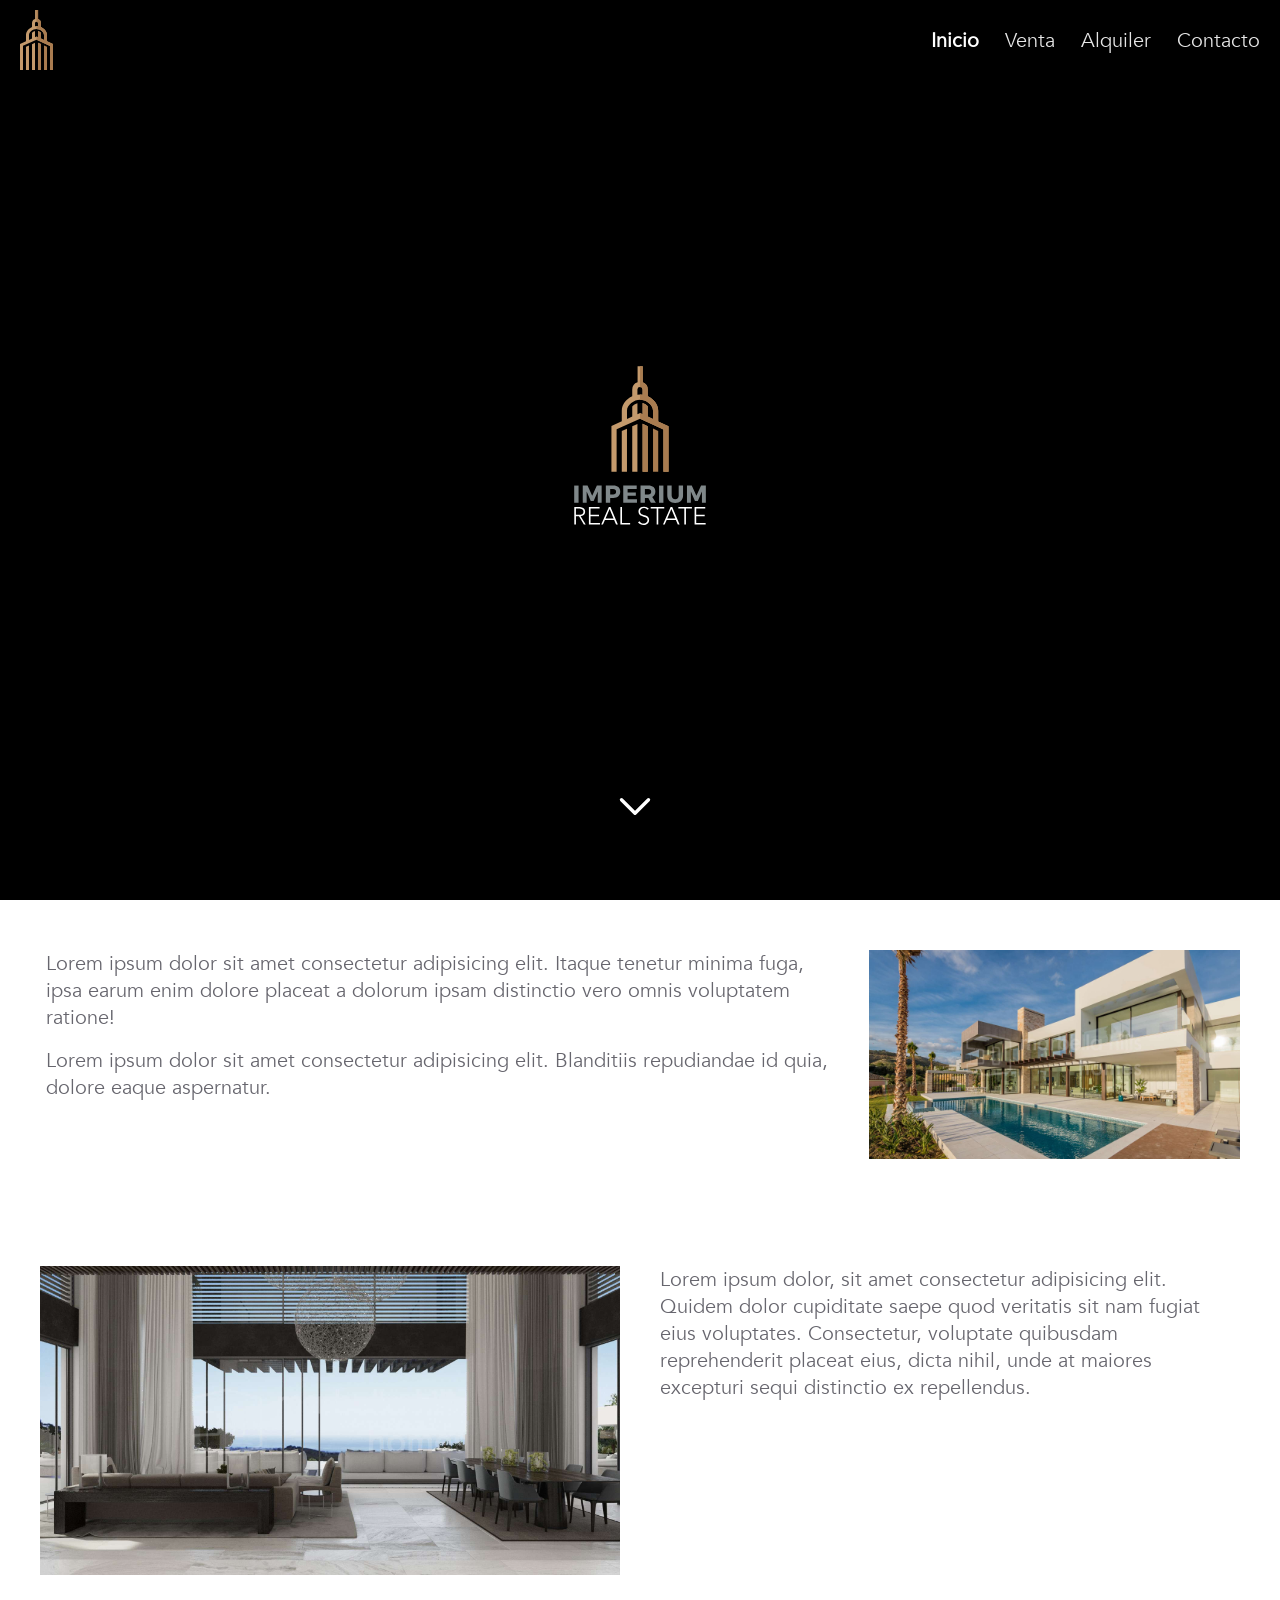
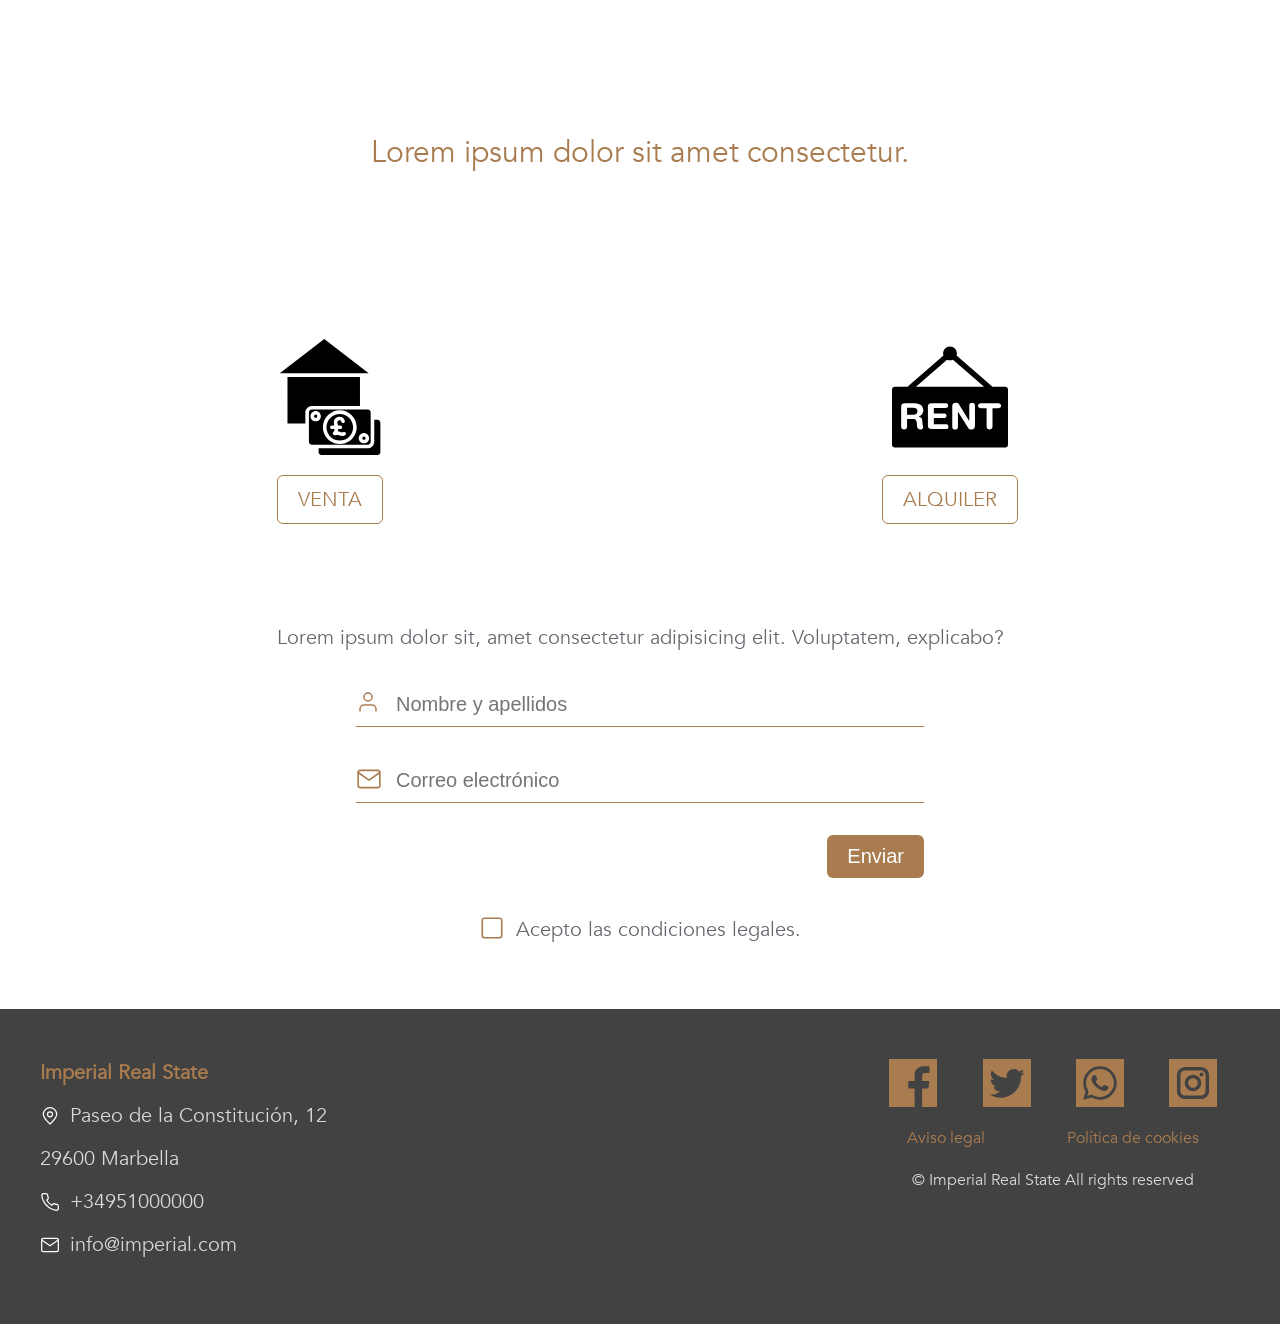
==== commit 6c2a1d6d: "Carousel made in propiedad1.html with JS" ====
--- a/index.html
+++ b/index.html
@@ -1,6 +1,5 @@
 <!DOCTYPE html>
 <html lang="es">
-
 <head>
     <meta charset="UTF-8">
     <meta name="viewport" content="width=device-width, initial-scale=1.0">
@@ -9,7 +8,6 @@
     <script src="js/jquery-3.4.1.min.js"></script>
     <script src="js/main.js"></script>
 </head>
-
 <body>
     <header class="transparente">
         <img src="img/logo.svg" alt="Logo Imperial Real State">
@@ -20,7 +18,6 @@
             <a href="contacto.html">Contacto</a>
         </nav>
     </header>
-
     <div class="hero">
         <div></div>
         <div></div>
@@ -37,7 +34,6 @@
         <div class="barra media"></div>
         <div class="barra inferior"></div>
     </div>
-
     <div class="menu">
         <nav>
             <a href="#">Inicio</a>
@@ -50,37 +46,29 @@
         </nav>
         <p class="copyright">&copy; ACME Inc</p>
     </div>
-
     <div class="fila primera">
         <span id="pr">&nbsp;</span>
         <div class="col-66">
-            <p>Lorem ipsum dolor sit amet consectetur adipisicing elit. Itaque tenetur minima fuga, ipsa earum enim
-                dolore placeat a dolorum ipsam distinctio vero omnis voluptatem ratione!</p>
-            <p>Lorem ipsum dolor sit amet consectetur adipisicing elit. Blanditiis repudiandae id quia, dolore eaque
-                aspernatur.</p>
+            <p>Lorem ipsum dolor sit amet consectetur adipisicing elit. Itaque tenetur minima fuga, ipsa earum enim dolore placeat a dolorum ipsam distinctio vero omnis voluptatem ratione!</p>
+            <p>Lorem ipsum dolor sit amet consectetur adipisicing elit. Blanditiis repudiandae id quia, dolore eaque aspernatur.</p>
         </div>
         <div class="col-33">
             <img src="img/thumb4.jpg" alt="imagen casa">
         </div>
     </div>
-
     <div class="fila">
         <div class="col-50">
             <img src="img/thumb5.jpg" alt="">
         </div>
         <div class="col-50">
-            <p>Lorem ipsum dolor, sit amet consectetur adipisicing elit. Quidem dolor cupiditate saepe quod veritatis
-                sit nam fugiat eius voluptates. Consectetur, voluptate quibusdam reprehenderit placeat eius, dicta
-                nihil, unde at maiores excepturi sequi distinctio ex repellendus.</p>
+            <p>Lorem ipsum dolor, sit amet consectetur adipisicing elit. Quidem dolor cupiditate saepe quod veritatis sit nam fugiat eius voluptates. Consectetur, voluptate quibusdam reprehenderit placeat eius, dicta nihil, unde at maiores excepturi sequi distinctio ex repellendus.</p>
         </div>
     </div>
-
     <div class="fila parallax">
         <div class="col-100">
             <p>Lorem ipsum dolor sit amet consectetur.</p>
         </div>
     </div>
-
     <div class="fila">
         <div class="col-50 caja-nav flex-column-center">
             <img src="img/comprar.svg" alt="">
@@ -91,7 +79,6 @@
             <a href="#">ALQUILER</a>
         </div>
     </div>
-
     <div class="fila">
         <div class="col-100 flex-column-center">
             <p>Lorem ipsum dolor sit, amet consectetur adipisicing elit. Voluptatem, explicabo?</p>
@@ -114,7 +101,6 @@
             </form>
         </div>
     </div>
-
     <footer class="fila">
         <div class="col-33">
             <p>Imperial Real State</p>
@@ -122,21 +108,18 @@
                 <img class="m-r-small" src="img/map.svg" alt="Icono de mapa">
                 Paseo de la Constitución, 12
             </p>
-            <p> 29600 Marbella</p>
+            <p>29600 Marbella</p>
             <p class="flex-start">
-                <img class="m-r-small" src="img/phone.svg" alt="Icono de teléfono">
+                <img  class="m-r-small" src="img/phone.svg" alt="Icono de teléfono">
                 +34951000000
             </p>
             <p class="flex-start">
-                <img class="m-r-small" src="img/mail.svg" alt="Icono de email">
+                <img  class="m-r-small" src="img/mail.svg" alt="Icono de email">
                 info@imperial.com
             </p>
         </div>
         <div class="col-33">
-            <iframe
-                src="https://www.google.com/maps/embed?pb=!1m18!1m12!1m3!1d3203.9031945904558!2d-6.251472184658523!3d36.58055057999437!2m3!1f0!2f0!3f0!3m2!1i1024!2i768!4f13.1!3m3!1m2!1s0xd0dd0321e687e37%3A0xe85ef7d64537372c!2sPuerto%20Sherry!5e0!3m2!1ses!2ses!4v1655849176415!5m2!1ses!2ses"
-                width="100%" height="100%" style="border:0;" allowfullscreen="" loading="lazy"
-                referrerpolicy="no-referrer-when-downgrade"></iframe>
+            <iframe src="https://www.google.com/maps/embed?pb=!1m18!1m12!1m3!1d3206.9661094790026!2d-4.89145418531769!3d36.50668018001005!2m3!1f0!2f0!3f0!3m2!1i1024!2i768!4f13.1!3m3!1m2!1s0xd7327fed804f7f5%3A0x4806dfa1e50c2dd2!2sMarbella%20Center%2C%2029602%20Marbella%2C%20M%C3%A1laga!5e0!3m2!1ses!2ses!4v1611743016986!5m2!1ses!2ses" width="100%" height="100%" frameborder="0" style="border:0;" allowfullscreen="" aria-hidden="false" tabindex="0"></iframe>
         </div>
         <div class="col-33">
             <div class="flex-around">
@@ -153,5 +136,4 @@
         </div>
     </footer>
 </body>
-
 </html>
--- a/css/styles.css
+++ b/css/styles.css
@@ -62,13 +62,9 @@
         animation-timing-function: ease-in;
     }
 
-    12% {
-        opacity: 1;
-    }
-
-    25% {
-        transform: scale(1.2);
-    }
+    12% { opacity: 1;}
+
+    25% { transform: scale(1.2);}
 
     75% {
         opacity: 0;
@@ -133,7 +129,6 @@
     .hero .hero-logo {
         width: 60%;
     }
-
     .hero .hero-down {
         width: 15%;
     }
@@ -143,7 +138,6 @@
     .hero .hero-logo {
         width: 80%;
     }
-
     .hero .hero-down {
         width: 20%;
     }
@@ -428,7 +422,7 @@
 }
 
 .m-l-small {
-    margin-left: 0.5rem;
+    margin-left:0.5rem;
 }
 
 .m-r-small {
@@ -488,14 +482,12 @@
     width: 50%;
 }
 
-/* Media Query para tablet */
 @media (max-width: 720px) {
     form.contacto {
         width: 75%;
     }
 }
 
-/* Media Query para mobiles */
 @media (max-width: 440px) {
     form.contacto {
         width: 100%;
@@ -536,7 +528,7 @@
 button {
     border: none;
     background-color: #a97c50;
-    color: white;
+    color:white;
     font-size: 1rem;
     font-weight: normal;
     padding: 0.5em 1em;
@@ -553,14 +545,13 @@
     display: none;
 }
 
-input[type="checkbox"]+label::before {
+input[type="checkbox"] + label::before {
     content: url('../img/square.svg');
     position: relative;
     top: 5px;
     padding-right: 5px;
 }
-
-input[type="checkbox"]:checked+label::before {
+input[type="checkbox"]:checked + label::before {
     content: url('../img/check-square.svg');
 }
 
@@ -571,16 +562,12 @@
 }
 
 footer p {
-    color: rgba(255, 255, 255, 0.8);
+    color:rgba(255, 255, 255, 0.8);
 }
 
 footer p:first-child {
     color: #a97c50;
     font-weight: bold;
-}
-
-footer p:nth-child(3) {
-    margin-left: 1.5rem;
 }
 
 footer img.rrss {
@@ -598,7 +585,7 @@
 }
 
 footer .copyright {
-    color: rgba(255, 255, 255, 0.8);
+    color:rgba(255, 255, 255, 0.8);
     font-size: 0.8rem;
     text-align: center;
 }
@@ -678,7 +665,81 @@
     color: #a97c50;
 }
 
-.propiedad div:first-child p img {
+.propiedad div:first-child p img { 
     width: 28px;
     height: 28px;
+}
+
+/* Carousel */
+
+.overlay {
+    position: fixed;
+    top: 0;
+    left: 0;
+    width: 100%;
+    height: 100vh;
+    background-color: rgba(0, 0, 0, 0.8);
+    z-index: 99;
+    display: none;
+}
+
+.carousel {
+    position: fixed;
+    top: 5vh;
+    left: 5%;
+    width: 90%;
+    background-color: white;
+    z-index: 100;
+    overflow: hidden;
+    display: none;
+}
+
+.carousel .x-modal {
+    position: absolute;
+    top: 15px;
+    right: 15px;
+    cursor: pointer;
+}
+
+.carousel .slide {
+    position: absolute;
+    top: 0;
+    left: 0;
+    width: 100%;
+    transition: 900ms all ease-in-out;
+}
+
+.carousel .slide img {
+    width: 100%;
+}
+
+.rigth-arrow {
+    position: absolute;
+    top: 50%;
+    right: 15px;
+    transform: translateY(-50%);
+    cursor: pointer;
+    background-color: rgba(0, 0, 0, 0.6);
+    border-radius: 50%;
+    width: 50px;
+    height: 50px;
+    display: flex;
+    justify-content: center;
+    align-items: center;
+}
+
+.left-arrow {
+    position: absolute;
+    top: 50%;
+    left: 15px;
+    transform: translateY(-50%);
+    cursor: pointer;
+    background-color: rgba(0, 0, 0, 0.6);
+    border-radius: 50%;
+    width: 50px;
+    height: 50px;
+    display: flex;
+    justify-content: center;
+    align-items: center;
+    display: none;
 }
